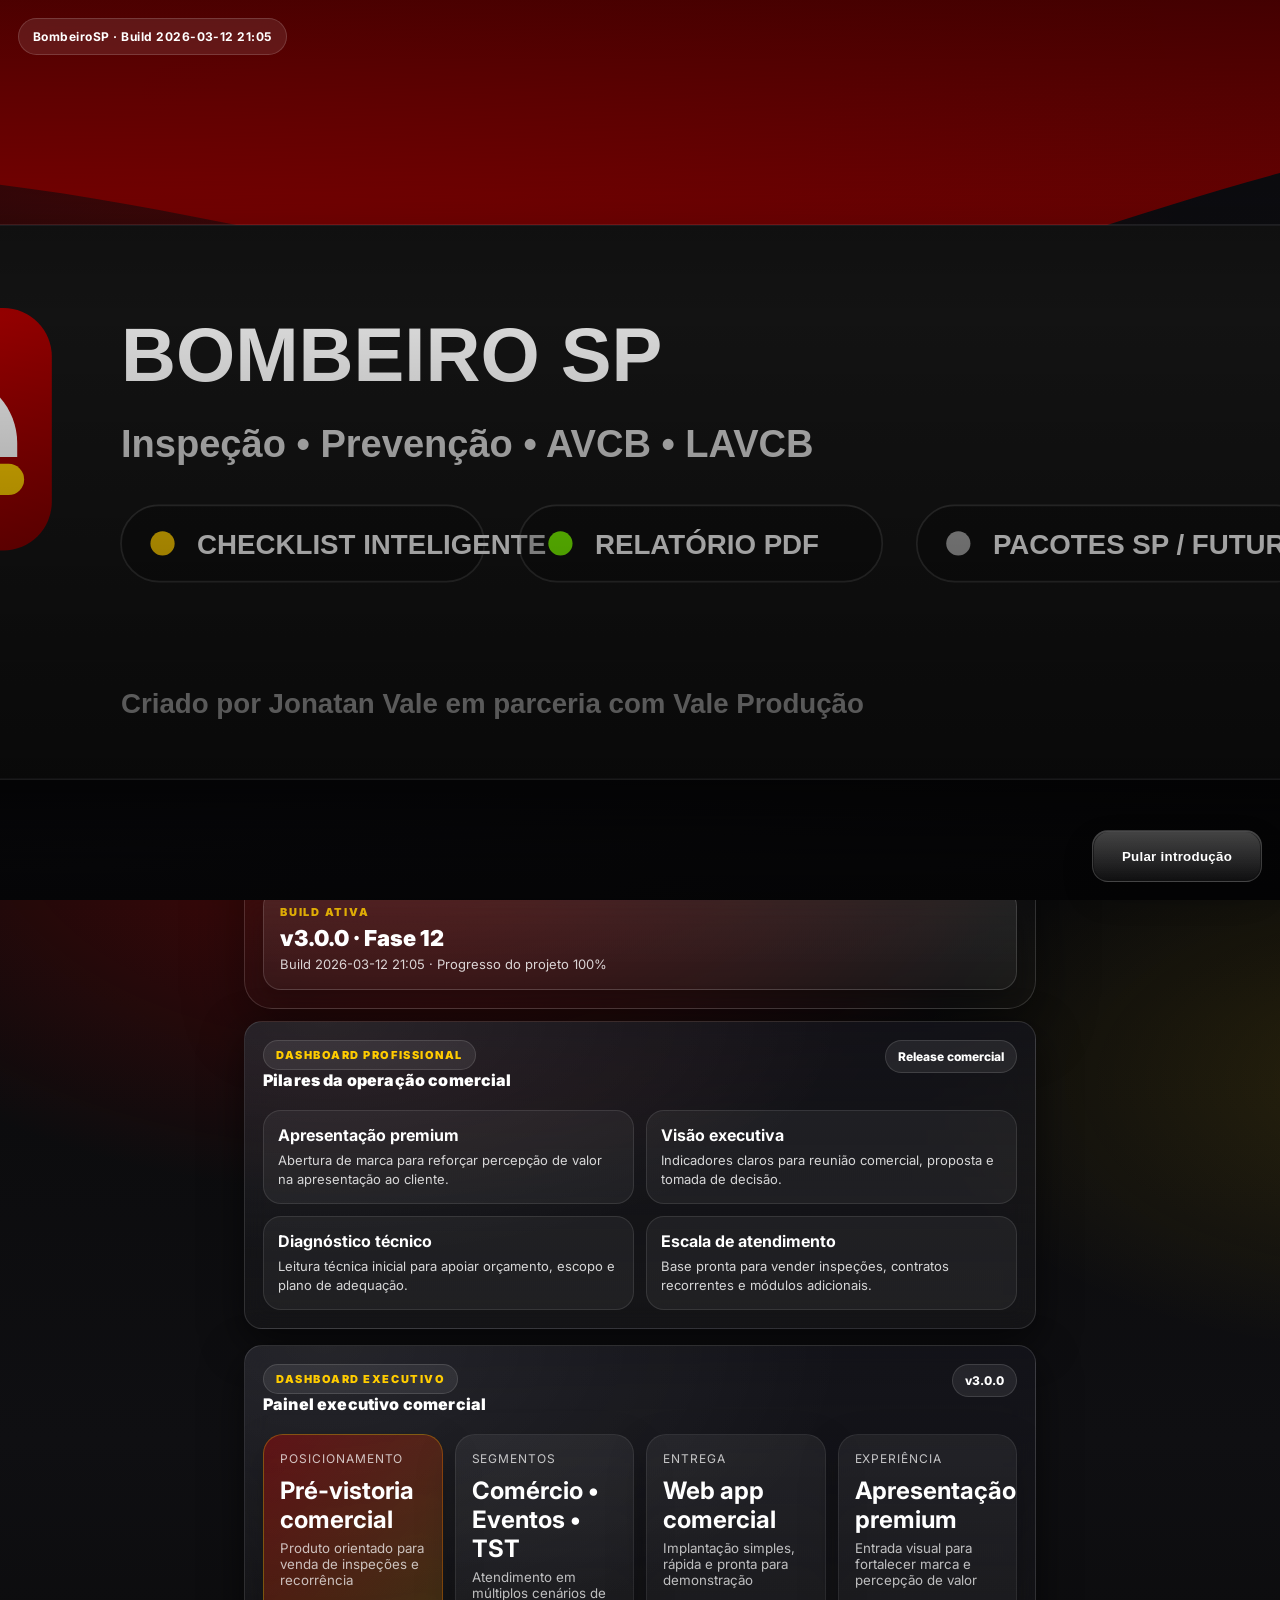
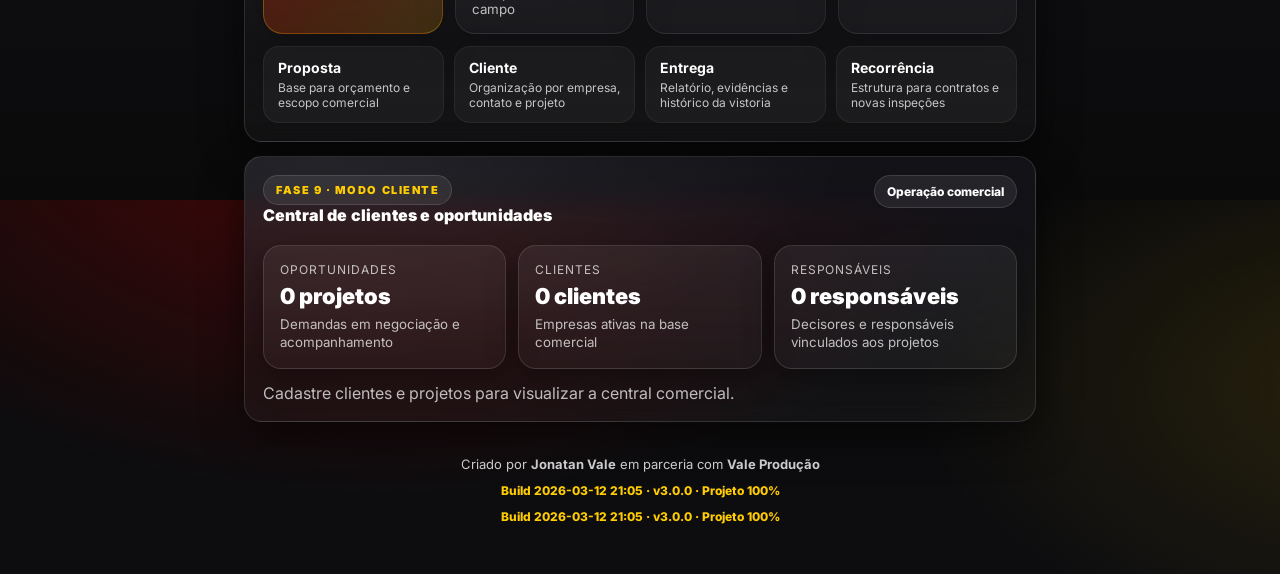
==== index.html @ 06484b5e "Add files via upload" ====
<!DOCTYPE html>
<html lang="pt-BR">
<head>
  <meta charset="UTF-8" />
  <meta name="viewport" content="width=device-width, initial-scale=1.0"/>
  <meta name="theme-color" content="#c40000" />
  <title>Bombeiro SP</title>

  <!-- PWA -->
  <link rel="manifest" href="./manifest.json" />
  <link rel="icon" href="./icon.svg" type="image/svg+xml" />

  <!-- Fonte -->
  <link rel="preconnect" href="https://fonts.googleapis.com">
  <link rel="preconnect" href="https://fonts.gstatic.com" crossorigin>
  <link href="https://fonts.googleapis.com/css2?family=Inter:wght@400;600;800;900&display=swap" rel="stylesheet">

  <link rel="stylesheet" href="./styles.css" />
</head>
<body class="app-booting">
<div class="intro-splash" id="introSplash" aria-label="Introdução do aplicativo">
  <video class="intro-video" id="introVideo" autoplay muted playsinline preload="auto" poster="./cover.svg">
    <source src="./assets/intro.mp4" type="video/mp4">
  </video>
  <div class="intro-overlay-ui">
    <div class="intro-brand-pill">BombeiroSP · Build 2026-03-12 21:05</div>
    
    <button class="btn btn-secondary intro-skip" id="btnSkipIntro">Pular introdução</button>
  </div>
</div>


  <!-- Topbar -->
  <header class="topbar">
    <div class="topbar-inner">
      <a class="navbtn" href="#/home" aria-label="Ir para Home">🏠</a>

      <div class="brand" style="flex:1;">
        <img src="./icon.svg" alt="Ícone Bombeiro SP">
        <div class="brand-title">
          <h1>BOMBEIRO SP</h1>
          <p>Inspeção • Prevenção • AVCB • LAVCB</p>
        </div>
      </div>

      <div class="pill" id="btnInstall" style="display:none; cursor:pointer;">
        <span class="dot"></span>
        INSTALAR
      </div>
    </div>
  </header>

  <div class="container">

    <!-- VIEW: HOME -->
    <section class="view" id="viewHome">
      <section class="hero hero-premium">
        <div class="hero-visual-wrap">
          <img class="hero-cover" src="./cover.svg" alt="Capa Bombeiro SP">
          <div class="hero-overlay"></div>
          <div class="hero-stats">
            <div class="stat-chip"><span>Offline</span><strong>Pronto para campo</strong></div>
            <div class="stat-chip"><span>Relatórios</span><strong>PDF técnico</strong></div>
            <div class="stat-chip"><span>Mercado</span><strong>Comércio + Eventos</strong></div>
          </div>
        </div>
        <div class="hero-body hero-body-premium">
          <div class="eyebrow">FASE 12 · RELEASE FINAL COMERCIAL</div>
          <h2>Plataforma profissional de pré‑vistoria e inspeção contra incêndio</h2>
          <p>
            Agora o app entrega fluxo completo de pré-vistoria com geolocalização, painel técnico avançado, mapa da vistoria, QR verificável, PDF profissional e operação offline robusta.
          </p>

          <div class="hero-actions" style="margin-top:16px;">
            <button class="btn btn-primary btn-lg" id="btnNova" type="button" data-route="#/nova">✦ Nova vistoria</button>
            <button class="btn btn-secondary btn-lg" id="btnSalvas">◷ Vistorias salvas</button>
            <button class="btn btn-amber btn-lg" id="btnPacote">▣ Pacote SP</button>
          </div>

          <div class="feature-grid" style="margin-top:16px;">
            <article class="feature-card">
              <div class="feature-icon">🧯</div>
              <h3>Visão executiva executivo</h3>
              <p>Indicadores executivos para proposta, negociação e apresentação comercial.</p>
            </article>
            <article class="feature-card">
              <div class="feature-icon">⚡</div>
              <h3>Diagnóstico técnico</h3>
              <p>Diagnóstico inicial para apoiar escopo, urgência e priorização de adequações.</p>
            </article>
            <article class="feature-card">
              <div class="feature-icon">📊</div>
              <h3>Produto comercial</h3>
              <p>Interface comercial pronta para demonstração, venda e operação contínua.</p>
            </article>
          </div>

          <div class="note premium-note" style="margin-top:14px;">
            <b>Importante:</b> o app gera documento de adequações para o contratante. Procedimentos oficiais seguem o CBPMESP.
          </div>
          <div class="build-panel" aria-label="Informacoes da build">
            <div class="build-kicker">BUILD ATIVA</div>
            <div class="build-version">v3.0.0 · Fase 12</div>
            <div class="build-meta">Build 2026-03-12 21:05 · Progresso do projeto 100%</div>
          </div>
        </div>
      </section>

      <section class="card section-shell">
        <div class="section-shell-head">
          <div>
            <div class="eyebrow">DASHBOARD PROFISSIONAL</div>
            <h3>Pilares da operação comercial</h3>
          </div>
          <div class="mini-badge">Release comercial</div>
        </div>
        <div class="pillars-grid">
          <div class="pillar-item"><strong>Apresentação premium</strong><span>Abertura de marca para reforçar percepção de valor na apresentação ao cliente.</span></div>
          <div class="pillar-item"><strong>Visão executiva</strong><span>Indicadores claros para reunião comercial, proposta e tomada de decisão.</span></div>
          <div class="pillar-item"><strong>Diagnóstico técnico</strong><span>Leitura técnica inicial para apoiar orçamento, escopo e plano de adequação.</span></div>
          <div class="pillar-item"><strong>Escala de atendimento</strong><span>Base pronta para vender inspeções, contratos recorrentes e módulos adicionais.</span></div>
        </div>
      </section>

      <section class="card section-shell dashboard-pro-shell">
        <div class="section-shell-head">
          <div>
            <div class="eyebrow">DASHBOARD EXECUTIVO</div>
            <h3>Painel executivo comercial</h3>
          </div>
          <div class="mini-badge">v3.0.0</div>
        </div>
        <div class="dashboard-pro-grid">
          <article class="dash-pro-card hot">
            <span>Posicionamento</span>
            <strong>Pré-vistoria comercial</strong>
            <small>Produto orientado para venda de inspeções e recorrência</small>
          </article>
          <article class="dash-pro-card">
            <span>Segmentos</span>
            <strong>Comércio • Eventos • TST</strong>
            <small>Atendimento em múltiplos cenários de campo</small>
          </article>
          <article class="dash-pro-card">
            <span>Entrega</span>
            <strong>Web app comercial</strong>
            <small>Implantação simples, rápida e pronta para demonstração</small>
          </article>
          <article class="dash-pro-card">
            <span>Experiência</span>
            <strong>Apresentação premium</strong>
            <small>Entrada visual para fortalecer marca e percepção de valor</small>
          </article>
        </div>
        <div class="dashboard-pro-band">
          <div class="band-item"><b>Proposta</b><span>Base para orçamento e escopo comercial</span></div>
          <div class="band-item"><b>Cliente</b><span>Organização por empresa, contato e projeto</span></div>
          <div class="band-item"><b>Entrega</b><span>Relatório, evidências e histórico da vistoria</span></div>
          <div class="band-item"><b>Recorrência</b><span>Estrutura para contratos e novas inspeções</span></div>
        </div>
      </section>

      <section class="card section-shell commercial-shell">
        <div class="section-shell-head">
          <div>
            <div class="eyebrow">FASE 9 · MODO CLIENTE</div>
            <h3>Central de clientes e oportunidades</h3>
          </div>
          <div class="mini-badge">Operação comercial</div>
        </div>
        <div class="commercial-grid">
          <article class="commercial-card">
            <span>Oportunidades</span>
            <strong id="commercialProjectsCount">0 propostas</strong>
            <small>Demandas em negociação e acompanhamento</small>
          </article>
          <article class="commercial-card">
            <span>Clientes</span>
            <strong id="commercialClientsCount">0 contas</strong>
            <small>Empresas ativas na base comercial</small>
          </article>
          <article class="commercial-card">
            <span>Responsáveis</span>
            <strong id="commercialInspectorsCount">0 contatos</strong>
            <small>Decisores e responsáveis vinculados aos projetos</small>
          </article>
        </div>
        <div class="client-hub-list" id="recentClients">
          <div class="client-empty">Cadastre clientes, propostas e projetos para ativar a central comercial.</div>
        </div>
      </section>

      <div class="footer footer-premium">
        Criado por <strong>Jonatan Vale</strong> em parceria com <strong>Vale Produção</strong><br><span class="build-inline">Build 2026-03-12 21:05 · v3.0.0 · Projeto 100%</span><br>
        <span class="build-inline">Build 2026-03-12 21:05 · v3.0.0 · Projeto 100%</span>
      </div>
    </section>

    <!-- VIEW: NOVA VISTORIA -->
    <section class="view" id="viewNova">
      <div class="page-title">Nova Vistoria</div>

      <form class="form" id="formNova" autocomplete="off">
        <div class="field">
          <div class="label">
            <span>Tipo de local</span>
            <span class="hint">Comércio ou Evento</span>
          </div>
          <select class="select" id="tipoLocal" required>
            <option value="" selected disabled>Selecione…</option>
            <option value="comercio">Comércio</option>
            <option value="evento">Evento</option>
          </select>
        </div>

        <div class="field">
          <div class="label">
            <span>Nome do local</span>
            <span class="hint">Ex.: Mercado X / Festa Y</span>
          </div>
          <input class="input" id="nomeLocal" placeholder="Digite o nome" required />
        </div>

        <div class="field">
          <div class="label">
            <span>Endereço</span>
            <span class="hint">Rua, nº, bairro, cidade</span>
          </div>
          <input class="input" id="endereco" placeholder="Digite o endereço" required />
        </div>

        <div class="card inline-card">
          <div class="label"><span>Modo cliente</span><span class="hint">Base comercial</span></div>
          <div class="split">
            <div class="field">
              <div class="label">
                <span>Cliente / Empresa</span>
                <span class="hint">Opcional</span>
              </div>
              <input class="input" id="clienteEmpresa" placeholder="Ex.: Condomínio Alpha" />
            </div>
            <div class="field">
              <div class="label">
                <span>Projeto / Contrato</span>
                <span class="hint">Opcional</span>
              </div>
              <input class="input" id="projetoNome" placeholder="Ex.: Pré-vistoria AVCB 2026" />
            </div>
          </div>
          <div class="split">
            <div class="field">
              <div class="label">
                <span>Responsável técnico</span>
                <span class="hint">Opcional</span>
              </div>
              <input class="input" id="responsavelTecnico" placeholder="Nome do responsável" />
            </div>
            <div class="field">
              <div class="label">
                <span>WhatsApp / Contato</span>
                <span class="hint">Opcional</span>
              </div>
              <input class="input" id="contatoWhatsapp" placeholder="(11) 99999-9999" />
            </div>
          </div>
        </div>

        <div class="split">
          <div class="field">
            <div class="label">
              <span>Área (m²)</span>
              <span class="hint">Obrigatório</span>
            </div>
            <input class="input" id="area" inputmode="decimal" placeholder="Ex.: 250" required />
          </div>

          <div class="field">
            <div class="label">
              <span>Pavimentos</span>
              <span class="hint">Obrigatório</span>
            </div>
            <input class="input" id="pavimentos" inputmode="numeric" placeholder="Ex.: 2" required />
          </div>
        </div>

        <div class="split">
          <div class="field">
            <div class="label">
              <span>Altura (m)</span>
              <span class="hint">Opcional</span>
            </div>
            <input class="input" id="altura" inputmode="decimal" placeholder="Ex.: 6" />
          </div>

          <div class="field">
            <div class="label">
              <span>Lotação</span>
              <span class="hint">Opcional</span>
            </div>
            <input class="input" id="lotacao" inputmode="numeric" placeholder="Ex.: 120" />
          </div>
        </div>

        <div class="field">
          <div class="label">
            <span>Riscos / Características</span>
            <span class="hint">Marque o que existir</span>
          </div>
          <div class="chips">
            <label class="chip"><input type="checkbox" class="risco" value="cozinha"> Cozinha</label>
            <label class="chip"><input type="checkbox" class="risco" value="glp"> GLP</label>
            <label class="chip"><input type="checkbox" class="risco" value="inflamaveis"> Inflamáveis</label>
            <label class="chip"><input type="checkbox" class="risco" value="subsolo"> Subsolo</label>
            <label class="chip"><input type="checkbox" class="risco" value="palco"> Palco/Estrutura</label>
            <label class="chip"><input type="checkbox" class="risco" value="som_luz"> Som/Luz</label>
          </div>
        </div>

        <div class="field">
          <div class="label">
            <span>Observações iniciais</span>
            <span class="hint">Opcional</span>
          </div>
          <textarea class="textarea" id="obs" placeholder="Observações gerais (ex.: saída única, corredor estreito, etc.)"></textarea>
        </div>

        <div class="card inline-card geo-card">
          <div class="label"><span>Geolocalização e mapa da vistoria</span><span class="hint">Opcional, recomendado para relatório e QR</span></div>
          <div class="row wrap-row">
            <button type="button" class="btn btn-secondary" id="btnCapturarGeo">Capturar localização</button>
            <button type="button" class="btn btn-amber" id="btnLimparGeo">Limpar localização</button>
          </div>
          <div class="split">
            <div class="field">
              <div class="label"><span>Latitude</span><span class="hint">Automática</span></div>
              <input class="input" id="geoLat" placeholder="Latitude" readonly />
            </div>
            <div class="field">
              <div class="label"><span>Longitude</span><span class="hint">Automática</span></div>
              <input class="input" id="geoLng" placeholder="Longitude" readonly />
            </div>
          </div>
          <div class="split">
            <div class="field">
              <div class="label"><span>Precisão</span><span class="hint">Estimativa do aparelho</span></div>
              <input class="input" id="geoAccuracy" placeholder="Precisão" readonly />
            </div>
            <div class="field">
              <div class="label"><span>Status</span><span class="hint">Mapa e relatório</span></div>
              <input class="input" id="geoStatus" placeholder="Localização ainda não capturada" readonly />
            </div>
          </div>
          <div class="map-preview" id="mapPreview">
            <div class="map-empty">Capture a geolocalização para habilitar o painel de mapa da vistoria.</div>
          </div>
        </div>

        <div class="card inline-card intelligence-card">
          <div class="label"><span>Painel técnico inicial</span><span class="hint">Cálculo automático, risco e checklist inicial</span></div>
          <div class="quick-metrics" id="novaMetrics">
            <div class="quick-metric"><span>Brigadistas</span><strong>-</strong></div>
            <div class="quick-metric"><span>Risco</span><strong>-</strong></div>
            <div class="quick-metric"><span>Conformidade</span><strong>-</strong></div>
            <div class="quick-metric"><span>Prontidão</span><strong>-</strong></div>
          </div>
          <div class="initial-analysis-text" id="initialAnalysisText">Preencha os dados para gerar análise inicial automática.</div>
          <div class="checklist-preview" id="initialChecklistPreview"></div>
        </div>

        <div class="row">
          <button type="button" class="btn btn-secondary" id="btnCancelarNova">Cancelar</button>
          <button type="submit" class="btn">Salvar e ir ao checklist</button>
        </div>

        <div class="row" style="margin-top:10px;">
          <button type="button" class="btn btn-amber" id="btnIrChecklist" disabled>Ir para checklist</button>
        </div>
      </form>

      <div class="footer">
        Criado por <strong>Jonatan Vale</strong> em parceria com <strong>Vale Produção</strong><br><span class="build-inline">Build 2026-03-12 21:05 · v3.0.0 · Projeto 100%</span>
      </div>
    </section>

    <!-- VIEW: SALVAS -->
    <section class="view" id="viewSalvas">
      <div class="page-title">Vistorias Salvas</div>

      <div class="card">
        <h3>📋 Lista offline</h3>
        <p>Estas vistorias ficam salvas no seu aparelho (IndexedDB).</p>
        <div class="row">
          <button class="btn btn-secondary" id="btnVoltarHome">Voltar</button>
          <button class="btn" id="btnRecarregarLista">Recarregar</button>
        </div>
      </div>

      <div class="list" id="listaVistorias"></div>

      <div class="footer">
        Criado por <strong>Jonatan Vale</strong> em parceria com <strong>Vale Produção</strong><br><span class="build-inline">Build 2026-03-12 21:05 · v3.0.0 · Projeto 100%</span>
      </div>
    </section>

    <!-- VIEW: CHECKLIST -->
    <section class="view" id="viewChecklist">
      <div class="page-title">Checklist</div>

      <div class="card">
        <div class="chk-head">
          <div>
            <h3 id="chkLocalTitle">Local</h3>
            <p class="muted" id="chkLocalSub">—</p>
          </div>
          <div class="pack">
            <span class="dot"></span>
            <span id="packInfo">—</span>
          </div>
        </div>

        <div class="kpis">
          <div class="kpi">
            <div class="kpi-label">Progresso</div>
            <div class="kpi-value" id="kpiProgress">0%</div>
          </div>
          <div class="kpi">
            <div class="kpi-label">Pendentes</div>
            <div class="kpi-value" id="kpiPend">0</div>
          </div>
          <div class="kpi">
            <div class="kpi-label">Não conforme</div>
            <div class="kpi-value" id="kpiBad">0</div>
          </div>
        </div>

        <div class="progress">
          <div class="progress-fill" id="progressFill" style="width:0%"></div>
        </div>

        <div class="row" style="margin-top:12px;">
          <button class="btn btn-secondary" id="btnVoltarSalvas">Voltar</button>
          <button class="btn btn-secondary" id="btnEditarDados">Editar dados</button>
        </div>

        <div class="row" style="margin-top:10px;">
          <button class="btn" id="btnSalvarChecklist">Salvar</button>
          <button class="btn btn-amber" id="btnGerarRelatorio">Gerar relatório</button>
        </div>
        <div class="savehint" id="saveHint">Não salvo</div>

      </div>

      <div id="chkContent"></div>

      <div class="footer">
        Criado por <strong>Jonatan Vale</strong> em parceria com <strong>Vale Produção</strong><br><span class="build-inline">Build 2026-03-12 21:05 · v3.0.0 · Projeto 100%</span>
      </div>
    </section>

    <!-- VIEW: RELATÓRIO -->
    <section class="view" id="viewRelatorio">
      <div class="page-title">Relatório</div>

      <div class="card">
        <h3>📄 Exportar PDF</h3>
        <p>Use o botão abaixo para imprimir ou salvar como PDF profissional com QR verificável e mapa da vistoria.</p>
        <div class="row">
          <button class="btn btn-secondary" id="btnVoltarChecklist">Voltar</button>
          <button class="btn btn-amber" id="btnPrint">Imprimir / Salvar PDF</button>
        </div>
      </div>

      <div class="report" id="reportBox"></div>

      <div class="footer">
        Criado por <strong>Jonatan Vale</strong> em parceria com <strong>Vale Produção</strong><br><span class="build-inline">Build 2026-03-12 21:05 · v3.0.0 · Projeto 100%</span>
      </div>
    </section>

  </div>

  <!-- Toast -->
  <div class="toast" id="toast" role="status" aria-live="polite">
    <span class="t-dot"></span>
    <span id="toastText">Ok</span>
  </div>


  <!-- Overlay (carregando / processando) -->
  <div class="overlay" id="overlay" aria-hidden="true">
    <div class="overlay-card" role="status" aria-live="polite">
      <div class="spinner" aria-hidden="true"></div>
      <div>
        <div class="overlay-title" id="overlayTitle">Processando…</div>
        <div class="overlay-sub" id="overlaySub">Aguarde</div>
      </div>
    </div>
  </div>

  <script type="module" src="./src/main.js"></script>

</body>
</html>
---- styles.css ----
:root{
  --red:#c40000;
  --red2:#8b0000;
  --amber:#ffcc00;
  --bg:#0b0b0c;
  --card:#151518;
  --card2:#1d1d22;
  --text:#ffffff;
  --muted:rgba(255,255,255,.74);
  --line:rgba(255,255,255,.10);
  --shadow: 0 14px 40px rgba(0,0,0,.55);
  --radius: 18px;
  --shadow2: 0 10px 30px rgba(0,0,0,.35);
  --glow: 0 0 0 4px rgba(196,0,0,.22), 0 10px 40px rgba(196,0,0,.20);
  --glass: rgba(18,18,22,.62);
  --glass2: rgba(21,21,28,.78);
}

*{ box-sizing:border-box; }
html,body{ height:100%; }
body{
  margin:0;
  font-family: Inter, system-ui, -apple-system, Segoe UI, Roboto, Arial, sans-serif;
  color:var(--text);
  background:
    radial-gradient(1200px 700px at 30% -10%, rgba(196,0,0,.35), transparent 55%),
    radial-gradient(900px 500px at 110% 20%, rgba(255,204,0,.12), transparent 55%),
    linear-gradient(180deg, #0a0a0b, #0f0f12 60%, #0a0a0b);
}

a{ color:inherit; text-decoration:none; }

.container{
  width:100%;
  max-width: 820px;
  margin:0 auto;
  padding: 18px 14px 40px;
}

/* Topbar */
.topbar{
  position: sticky;
  top:0;
  z-index: 40;
  backdrop-filter: blur(12px);
  background: linear-gradient(180deg, rgba(196,0,0,.82), rgba(139,0,0,.66));
  border-bottom: 1px solid rgba(255,255,255,.14);
  box-shadow: 0 10px 30px rgba(0,0,0,.35);
}
.topbar-inner{
  width:100%;
  max-width: 920px;
  margin: 0 auto;
  display:flex;
  align-items:center;
  gap:12px;
  padding: 10px 14px;
}
.navbtn{
  width:44px; height:44px;
  display:grid; place-items:center;
  border-radius: 999px;
  background: rgba(0,0,0,.18);
  border: 1px solid rgba(255,255,255,.16);
  box-shadow: 0 10px 30px rgba(0,0,0,.25);
}
.brand{
  display:flex;
  align-items:center;
  gap:10px;
  min-width: 0;
}
.brand img{
  width:38px; height:38px;
  border-radius: 12px;
  background: rgba(0,0,0,.18);
  border:1px solid rgba(255,255,255,.16);
  padding:6px;
}
.brand-title h1{
  margin:0;
  font-size: 15px;
  letter-spacing: .8px;
  font-weight: 900;
  text-transform: uppercase;
}
.brand-title p{
  margin:0;
  font-size: 12px;
  opacity:.92;
}

.pill{
  display:inline-flex;
  align-items:center;
  gap:8px;
  border-radius: 999px;
  padding: 10px 14px;
  background: rgba(0,0,0,.18);
  border: 1px solid rgba(255,255,255,.18);
  box-shadow: 0 10px 30px rgba(0,0,0,.25);
  font-weight: 800;
  font-size: 12px;
}
.dot{
  width:8px; height:8px;
  border-radius: 999px;
  background: var(--amber);
  box-shadow: 0 0 0 6px rgba(255,204,0,.18);
}

/* Views */
.view{ display:none; }
.view.active{ display:block; }

.page-title{
  margin: 14px 0 10px;
  font-size: 20px;
  font-weight: 900;
  letter-spacing: .2px;
}

/* Hero */
.hero{
  overflow:hidden;
  border-radius: 22px;
  border: 1px solid rgba(255,255,255,.12);
  background: linear-gradient(180deg, rgba(255,255,255,.06), rgba(255,255,255,.02));
  box-shadow: var(--shadow);
}
.hero-cover{
  width:100%;
  height: 240px;
  object-fit: cover;
  display:block;
  background: #0b0b0c;
}
.hero-body{
  padding: 14px 14px 16px;
}
.hero-body h2{
  margin: 2px 0 6px;
  font-size: 20px;
  font-weight: 900;
}
.hero-body p{
  margin: 0;
  color: var(--muted);
  line-height: 1.45;
}

/* Cards & layout */
.card{
  margin-top: 12px;
  padding: 14px;
  border-radius: var(--radius);
  border: 1px solid rgba(255,255,255,.12);
  background:
    radial-gradient(120% 140% at 10% 0%, rgba(255,255,255,.08), transparent 55%),
    linear-gradient(180deg, var(--glass2), rgba(255,255,255,.03));
  box-shadow: var(--shadow);
  backdrop-filter: blur(10px);
  transition: transform .14s ease, box-shadow .14s ease, border-color .14s ease;
}
.card:hover{
  transform: translateY(-1px);
  box-shadow: var(--shadow), var(--shadow2);
  border-color: rgba(255,255,255,.18);
}
.card h3{
  margin: 0 0 6px;
  font-size: 16px;
  font-weight: 900;
}
.card p{
  margin: 0;
  color: var(--muted);
  line-height: 1.45;
}

.row{
  display:flex;
  gap:10px;
  flex-wrap: wrap;
  align-items:center;
}
.row > *{ flex:1; min-width: 160px; }

.note{
  padding: 10px 12px;
  border-radius: 14px;
  border: 1px solid rgba(255,204,0,.18);
  background: rgba(255,204,0,.08);
  color: rgba(255,255,255,.92);
  line-height: 1.4;
}

/* Form */
.form{
  display:flex;
  flex-direction: column;
  gap: 12px;
}
.field{ display:flex; flex-direction: column; gap: 6px; }
.label{
  display:flex;
  justify-content: space-between;
  align-items: baseline;
  gap: 10px;
  font-weight: 800;
  font-size: 13px;
}
.hint{
  font-weight: 600;
  font-size: 12px;
  color: rgba(255,255,255,.70);
}
.input,.select,.textarea{
  width:100%;
  outline:none;
  border-radius: 14px;
  padding: 12px 12px;
  border: 1px solid rgba(255,255,255,.14);
  background: rgba(0,0,0,.25);
  color: var(--text);
  box-shadow: 0 10px 25px rgba(0,0,0,.20) inset;
}


.input:focus,.select:focus,.textarea:focus{
  border-color: rgba(196,0,0,.55);
  box-shadow: 0 0 0 4px rgba(196,0,0,.18), 0 10px 25px rgba(0,0,0,.20) inset;
}
.textarea{
  min-height: 92px;
  resize: vertical;
}
.split{
  display:grid;
  grid-template-columns: 1fr 1fr;
  gap: 12px;
}
@media (max-width: 540px){
  .split{ grid-template-columns: 1fr; }
  .row > *{ min-width: 140px; }
}

/* Chips */
.chips{
  display:flex;
  flex-wrap: wrap;
  gap: 10px;
}
.chip{
  display:flex;
  align-items:center;
  gap: 8px;
  padding: 10px 12px;
  border-radius: 999px;
  border: 1px solid rgba(255,255,255,.14);
  background: rgba(0,0,0,.22);
  font-weight: 800;
  font-size: 12px;
}
.chip input{ transform: scale(1.05); }

/* Buttons */
.btn{
  border:none;
  cursor:pointer;
  border-radius: 16px;
  padding: 12px 14px;
  font-weight: 900;
  letter-spacing: .25px;
  color: #fff;
  background:
    radial-gradient(120% 140% at 20% 0%, rgba(255,255,255,.20), transparent 55%),
    linear-gradient(180deg, var(--red), var(--red2));
  box-shadow: 0 14px 35px rgba(0,0,0,.35);
  border: 1px solid rgba(255,255,255,.16);
  transition: transform .14s ease, filter .14s ease, box-shadow .14s ease;
  will-change: transform;
}
.btn:hover{ filter: brightness(1.06); transform: translateY(-1px); }
.btn:active{ transform: translateY(0px) scale(.99); filter: brightness(1.0); }
.btn:disabled{
  opacity:.55;
  cursor:not-allowed;
  filter:saturate(.6);
}
.btn:focus-visible{
  outline:none;
  box-shadow: var(--glow), 0 14px 35px rgba(0,0,0,.35);
}
.btn:hover{ filter: brightness(1.05); transform: translateY(-1px); }
.btn:active{ transform: translateY(0px) scale(.99); }

.btn-secondary{
  background: linear-gradient(180deg, rgba(255,255,255,.10), rgba(255,255,255,.04));
}
.btn-amber{
  color:#1a1400;
  background: linear-gradient(180deg, #ffd84d, var(--amber));
  border: 1px solid rgba(0,0,0,.25);
}

/* List */
.list{ margin-top: 12px; display:flex; flex-direction: column; gap: 10px; }
.item{
  padding: 12px;
  border-radius: var(--radius);
  border: 1px solid rgba(255,255,255,.12);
  background: rgba(0,0,0,.20);
}
.item-top{
  display:flex;
  align-items:flex-start;
  justify-content: space-between;
  gap: 12px;
}
.item-top h4{ margin:0; font-size: 14px; font-weight: 900; }
.item-top small{ color: var(--muted); }
.item-actions{ display:flex; gap: 8px; flex-wrap: wrap; }

.mini{
  border:none;
  cursor:pointer;
  border-radius: 12px;
  padding: 10px 12px;
  font-weight: 900;
  background: rgba(255,255,255,.08);
  color: #fff;
  border: 1px solid rgba(255,255,255,.12);
}
.mini-amber{
  background: rgba(255,204,0,.18);
  border: 1px solid rgba(255,204,0,.22);
}
.mini-danger{
  background: rgba(255,70,70,.16);
  border: 1px solid rgba(255,70,70,.22);
}

/* Checklist header */
.chk-head{
  display:flex;
  justify-content: space-between;
  align-items:flex-start;
  gap: 10px;
}
.chk-head h3{ margin:0; }
.muted{ margin: 4px 0 0; color: var(--muted); line-height: 1.35; }
.pack{
  display:flex;
  align-items:center;
  gap:8px;
  padding: 10px 12px;
  border-radius: 999px;
  border: 1px solid rgba(255,255,255,.12);
  background: rgba(0,0,0,.18);
  font-weight: 900;
  font-size: 12px;
}

/* KPIs */
.kpis{
  margin-top: 12px;
  display:grid;
  grid-template-columns: repeat(3, 1fr);
  gap: 10px;
}
.kpi{
  padding: 10px 12px;
  border-radius: 16px;
  border: 1px solid rgba(255,255,255,.12);
  background: rgba(0,0,0,.18);
}
.kpi-label{ font-size: 12px; color: var(--muted); font-weight: 800; }
.kpi-value{ font-size: 16px; font-weight: 900; margin-top: 2px; }
@media (max-width: 560px){
  .kpis{ grid-template-columns: 1fr; }
}

/* Progress */
.progress{
  margin-top: 10px;
  height: 12px;
  border-radius: 999px;
  border: 1px solid rgba(255,255,255,.12);
  background: rgba(0,0,0,.18);
  overflow:hidden;
}
.progress-fill{
  height: 100%;
  width: 0%;
  background: linear-gradient(90deg, var(--amber), #ff6b00, var(--red));
}

/* Checklist sections/items */
.section{
  margin-top: 12px;
  padding: 14px;
  border-radius: var(--radius);
  border: 1px solid rgba(255,255,255,.12);
  background: rgba(0,0,0,.18);
}
.section-title{
  display:flex;
  justify-content: space-between;
  align-items:center;
  gap: 10px;
  font-weight: 900;
}
.section-title .count{
  font-size: 12px;
  color: var(--muted);
  font-weight: 800;
}

.chk{
  margin-top: 12px;
  padding: 12px;
  border-radius: 16px;
  border: 1px solid rgba(255,255,255,.10);
  background: rgba(255,255,255,.04);
}
.chk h5{
  margin:0;
  font-size: 14px;
  font-weight: 900;
}
.help{
  margin-top: 6px;
  color: var(--muted);
  font-size: 12px;
  line-height: 1.35;
}

.segment{
  margin-top: 10px;
  display:flex;
  flex-wrap: wrap;
  gap: 8px;
}
.segbtn{
  border:none;
  cursor:pointer;
  border-radius: 999px;
  padding: 10px 12px;
  font-weight: 900;
  font-size: 12px;
  color:#fff;
  background: rgba(0,0,0,.22);
  border: 1px solid rgba(255,255,255,.12);
}
.segbtn.active{
  box-shadow: 0 10px 25px rgba(0,0,0,.22);
}
.segbtn.ok.active{ background: rgba(60,200,120,.22); border-color: rgba(60,200,120,.30); }
.segbtn.warn.active{ background: rgba(255,204,0,.22); border-color: rgba(255,204,0,.30); color: #1a1400; }
.segbtn.bad.active{ background: rgba(255,70,70,.22); border-color: rgba(255,70,70,.30); }
.segbtn.na.active{ background: rgba(180,180,180,.18); border-color: rgba(180,180,180,.22); }

.chk textarea{
  margin-top: 10px;
  width:100%;
  min-height: 88px;
  resize: vertical;
  border-radius: 14px;
  padding: 12px;
  border: 1px solid rgba(255,255,255,.14);
  background: rgba(0,0,0,.22);
  color: #fff;
}

.tools{
  margin-top: 10px;
  display:flex;
  gap: 8px;
  flex-wrap: wrap;
}

.photos{
  margin-top: 10px;
  display:flex;
  gap: 10px;
  flex-wrap: wrap;
}
.photo{
  width: 86px;
  height: 86px;
  border-radius: 16px;
  border: 1px solid rgba(255,255,255,.12);
  overflow:hidden;
  background: rgba(0,0,0,.18);
  cursor:pointer;
}
.photo img{
  width:100%;
  height:100%;
  object-fit: cover;
  display:block;
}

/* Report */
.report{
  margin-top: 12px;
}
.rep-title{
  display:flex;
  align-items:center;
  gap: 12px;
  padding: 14px;
  border-radius: 18px;
  border: 1px solid rgba(255,255,255,.12);
  background: rgba(0,0,0,.18);
}
.rep-title img{
  width:44px; height:44px;
  border-radius: 14px;
  border: 1px solid rgba(255,255,255,.12);
  background: rgba(0,0,0,.18);
  padding: 6px;
}
.rep-title h2{
  margin: 0;
  font-size: 16px;
  font-weight: 900;
}
.rep-sub{
  margin-top: 4px;
  color: var(--muted);
  font-size: 12px;
  line-height: 1.35;
}

.rep-block{
  margin-top: 12px;
  padding: 14px;
  border-radius: 18px;
  border: 1px solid rgba(255,255,255,.12);
  background: rgba(0,0,0,.18);
}
.rep-block h3{
  margin:0 0 10px;
  font-size: 14px;
  font-weight: 900;
}
.rep-kpis{
  display:grid;
  grid-template-columns: repeat(3, 1fr);
  gap: 10px;
}
.rep-kpi{
  padding: 10px 12px;
  border-radius: 16px;
  border: 1px solid rgba(255,255,255,.12);
  background: rgba(255,255,255,.04);
}
.rep-kpi b{ display:block; font-size: 12px; color: var(--muted); }
.rep-kpi span{ display:block; font-size: 14px; font-weight: 900; margin-top: 3px; }

.rep-item{
  margin-top: 10px;
  padding: 12px;
  border-radius: 16px;
  border: 1px solid rgba(255,255,255,.10);
  background: rgba(255,255,255,.04);
  position: relative;
}
.rep-item h4{
  margin: 0 0 6px;
  font-size: 13px;
  font-weight: 900;
}
.rep-note{
  white-space: pre-wrap;
  color: rgba(255,255,255,.82);
  line-height: 1.35;
  font-size: 12px;
}
.rep-badge{
  position:absolute;
  top: 12px;
  right: 12px;
  font-size: 11px;
  font-weight: 900;
  padding: 6px 10px;
  border-radius: 999px;
  border: 1px solid rgba(255,255,255,.14);
  background: rgba(0,0,0,.22);
}
.rep-badge.ok{ background: rgba(60,200,120,.22); border-color: rgba(60,200,120,.30); }
.rep-badge.warn{ background: rgba(255,204,0,.22); border-color: rgba(255,204,0,.30); color:#1a1400; }
.rep-badge.bad{ background: rgba(255,70,70,.22); border-color: rgba(255,70,70,.30); }
.rep-badge.na{ background: rgba(180,180,180,.18); border-color: rgba(180,180,180,.22); }

.rep-photos{
  margin-top: 10px;
  display:flex;
  gap: 10px;
  flex-wrap: wrap;
}
.rep-photos img{
  width: 120px;
  height: 90px;
  object-fit: cover;
  border-radius: 14px;
  border: 1px solid rgba(255,255,255,.12);
}

/* Toast */
.toast{
  position: fixed;
  bottom: 18px;
  left: 50%;
  transform: translateX(-50%) translateY(20px);
  opacity: 0;
  pointer-events: none;
  display:flex;
  align-items:center;
  gap:10px;
  padding: 12px 14px;
  border-radius: 999px;
  background: rgba(0,0,0,.60);
  border: 1px solid rgba(255,255,255,.14);
  box-shadow: 0 18px 40px rgba(0,0,0,.45);
  z-index: 60;
}
.toast.show{
  opacity: 1;
  transform: translateX(-50%) translateY(0);
  transition: opacity .18s ease, transform .18s ease;
}
.t-dot{
  width:10px; height:10px;
  border-radius: 999px;
  background: var(--amber);
  box-shadow: 0 0 0 7px rgba(255,204,0,.16);
}

/* Footer */
.footer{
  margin-top: 14px;
  text-align:center;
  color: rgba(255,255,255,.70);
  font-size: 12px;
}

/* Print (PDF) */
@media print{
  body{
    background: #fff !important;
    color: #000 !important;
  }
  .topbar, .toast, .page-title, .footer, .card .row, .card p, .hero, #btnPrint, #btnVoltarChecklist{
    display:none !important;
  }
  .container{
    max-width: 100% !important;
    padding: 0 !important;
  }
  .report, .rep-title, .rep-block, .rep-item{
    border: 1px solid #ddd !important;
    background: #fff !important;
    box-shadow: none !important;
    color: #000 !important;
  }
  .rep-note{ color:#000 !important; }
}


/* Subtle grain + vignette for a more 'AAA' feel */
body::before{
  content:"";
  position:fixed;
  inset:0;
  pointer-events:none;
  background:
    radial-gradient(900px 520px at 50% -20%, rgba(255,255,255,.06), transparent 55%),
    radial-gradient(1200px 700px at 50% 120%, rgba(0,0,0,.70), transparent 60%),
    repeating-linear-gradient(0deg, rgba(255,255,255,.02), rgba(255,255,255,.02) 1px, transparent 1px, transparent 3px);
  mix-blend-mode: overlay;
  opacity:.22;
}


/* Overlay (busy / loading) */
.overlay{
  position:fixed;
  inset:0;
  display:flex;
  align-items:center;
  justify-content:center;
  padding: 22px;
  background: rgba(0,0,0,.55);
  backdrop-filter: blur(10px);
  opacity:0;
  pointer-events:none;
  transition: opacity .16s ease;
  z-index: 80;
}
.overlay.show{
  opacity:1;
  pointer-events:auto;
}
.overlay-card{
  width:min(520px, 100%);
  border-radius: 22px;
  border: 1px solid rgba(255,255,255,.14);
  background:
    radial-gradient(120% 140% at 10% 0%, rgba(255,255,255,.08), transparent 55%),
    linear-gradient(180deg, rgba(15,15,18,.92), rgba(10,10,12,.88));
  box-shadow: var(--shadow);
  padding: 18px 16px;
  display:flex;
  gap: 14px;
  align-items:center;
}
.spinner{
  width: 44px;
  height: 44px;
  border-radius: 999px;
  border: 3px solid rgba(255,255,255,.20);
  border-top-color: rgba(255,204,0,.92);
  animation: spin .8s linear infinite;
  box-shadow: 0 10px 25px rgba(0,0,0,.35);
}
@keyframes spin{ to{ transform: rotate(360deg); } }
.overlay-title{
  font-weight: 900;
  letter-spacing: .2px;
}
.overlay-sub{
  margin-top: 2px;
  font-size: 13px;
  color: rgba(255,255,255,.75);
}
@media (prefers-reduced-motion: reduce){
  *{ scroll-behavior:auto !important; }
  .btn,.card,.overlay{ transition:none !important; }
  .spinner{ animation:none !important; }
}


/* Save hint */
.savehint{
  margin-top:10px;
  font-size: 12.5px;
  color: rgba(255,255,255,.78);
  display:flex;
  align-items:center;
  gap:8px;
}
.savehint::before{
  content:"";
  width:8px;height:8px;border-radius:999px;
  background: rgba(255,255,255,.35);
  box-shadow: 0 0 0 4px rgba(255,255,255,.08);
}
.savehint.saving::before{ background: rgba(255,204,0,.95); box-shadow: 0 0 0 4px rgba(255,204,0,.18); }
.savehint.saved::before{ background: rgba(46, 204, 113, .95); box-shadow: 0 0 0 4px rgba(46, 204, 113,.18); }
.savehint.error::before{ background: rgba(255, 80, 80, .95); box-shadow: 0 0 0 4px rgba(255, 80, 80,.18); }

.invalid{
  border-color: rgba(255,80,80,.85) !important;
  box-shadow: 0 0 0 4px rgba(255,80,80,.16) !important;
}

@media print{
  body::before{ display:none !important; }
  .overlay{ display:none !important; }
  .rep-title{ page-break-after: avoid; }
  .rep-block{ page-break-inside: avoid; break-inside: avoid; }
  .rep-item{ page-break-inside: avoid; break-inside: avoid; }
  .rep-photos img{ max-height: 220px; }
}


.build-panel{
  margin-top:14px;
  padding:14px 16px;
  border-radius:16px;
  border:1px solid rgba(255,255,255,.14);
  background:linear-gradient(180deg, rgba(196,0,0,.16), rgba(255,204,0,.08));
  box-shadow: var(--shadow2);
}
.build-kicker{
  font-size:11px;
  font-weight:900;
  letter-spacing:1.2px;
  opacity:.82;
}
.build-version{
  margin-top:4px;
  font-size:18px;
  font-weight:900;
}
.build-meta{
  margin-top:4px;
  color:var(--muted);
  line-height:1.4;
}
.build-inline{
  display:inline-block;
  margin-top:6px;
  font-size:12px;
  color:rgba(255,255,255,.8);
}


/* Phase 2 - Premium design system */
:root{
  --bg-soft:#101116;
  --surface-1:rgba(255,255,255,.045);
  --surface-2:rgba(255,255,255,.08);
  --surface-3:rgba(255,255,255,.12);
  --text-soft:rgba(255,255,255,.82);
  --gradient-fire:linear-gradient(135deg, #ff3b1f 0%, #c40000 52%, #7c0000 100%);
  --gradient-steel:linear-gradient(180deg, rgba(255,255,255,.12), rgba(255,255,255,.03));
  --shadow-premium:0 22px 60px rgba(0,0,0,.42);
}

body::before{
  content:"";
  position:fixed;
  inset:0;
  pointer-events:none;
  background:
    linear-gradient(90deg, rgba(255,255,255,.015) 1px, transparent 1px),
    linear-gradient(180deg, rgba(255,255,255,.015) 1px, transparent 1px);
  background-size:22px 22px;
  mask-image:linear-gradient(180deg, rgba(0,0,0,.25), transparent 82%);
}

.hero-premium{
  position:relative;
  border-radius:28px;
  border:1px solid rgba(255,255,255,.14);
  background:linear-gradient(180deg, rgba(255,255,255,.06), rgba(255,255,255,.02));
  box-shadow:var(--shadow-premium);
}
.hero-visual-wrap{ position:relative; overflow:hidden; }
.hero-overlay{
  position:absolute; inset:0;
  background:linear-gradient(180deg, rgba(0,0,0,.05), rgba(0,0,0,.45)), radial-gradient(700px 260px at 100% 0%, rgba(255,204,0,.18), transparent 60%);
}
.hero-stats{
  position:absolute;
  left:16px; right:16px; bottom:16px;
  display:grid; grid-template-columns:repeat(3, 1fr); gap:10px;
}
.stat-chip{
  padding:12px 14px;
  border-radius:18px;
  border:1px solid rgba(255,255,255,.14);
  background:rgba(10,10,14,.58);
  backdrop-filter:blur(8px);
  box-shadow:0 14px 30px rgba(0,0,0,.22);
}
.stat-chip span{ display:block; font-size:11px; letter-spacing:.12em; text-transform:uppercase; color:rgba(255,255,255,.68); }
.stat-chip strong{ display:block; margin-top:4px; font-size:13px; }
.hero-body-premium{ padding:20px 18px 18px; }
.eyebrow{
  display:inline-flex; align-items:center; gap:8px;
  min-height:30px; padding:6px 12px;
  border-radius:999px;
  background:rgba(255,255,255,.08);
  border:1px solid rgba(255,255,255,.12);
  font-size:11px; font-weight:900; letter-spacing:.14em; text-transform:uppercase;
  color:var(--amber);
}
.hero-body-premium h2{ font-size:29px; line-height:1.04; margin:14px 0 10px; }
.hero-body-premium p{ max-width:60ch; color:var(--text-soft); }
.hero-actions{ display:grid; grid-template-columns:repeat(3, 1fr); gap:12px; }
.btn{
  position:relative;
  overflow:hidden;
  min-height:52px;
  padding:13px 16px;
  border:1px solid rgba(255,255,255,.16);
  border-radius:16px;
  background:var(--gradient-fire);
  color:#fff;
  font-weight:900;
  letter-spacing:.02em;
  box-shadow:0 14px 30px rgba(124,0,0,.35), inset 0 1px 0 rgba(255,255,255,.2);
  transition:transform .14s ease, box-shadow .14s ease, filter .14s ease, border-color .14s ease;
}
.btn:hover{ transform:translateY(-1px); filter:brightness(1.03); box-shadow:0 18px 36px rgba(124,0,0,.42), inset 0 1px 0 rgba(255,255,255,.24); }
.btn:active{ transform:translateY(1px) scale(.995); }
.btn::after{
  content:"";
  position:absolute; inset:1px;
  border-radius:15px;
  background:linear-gradient(180deg, rgba(255,255,255,.15), rgba(255,255,255,0));
  pointer-events:none;
}
.btn-primary{ background:var(--gradient-fire); }
.btn-secondary{
  background:linear-gradient(180deg, rgba(255,255,255,.12), rgba(255,255,255,.05));
  color:#fff;
  box-shadow:0 14px 30px rgba(0,0,0,.24), inset 0 1px 0 rgba(255,255,255,.18);
}
.btn-amber{
  background:linear-gradient(135deg, #ffd84a 0%, #ffcc00 58%, #e4a900 100%);
  color:#171717;
  box-shadow:0 14px 30px rgba(255,204,0,.22), inset 0 1px 0 rgba(255,255,255,.28);
}
.btn-lg{ min-height:58px; }
.card,
.hero,
.note,
.input,.select,.textarea,
.navbtn,.pill{ backdrop-filter:blur(12px); }
.feature-grid{ display:grid; grid-template-columns:repeat(3, 1fr); gap:12px; }
.feature-card{
  padding:16px;
  border-radius:20px;
  border:1px solid rgba(255,255,255,.12);
  background:linear-gradient(180deg, rgba(255,255,255,.08), rgba(255,255,255,.03));
  box-shadow:0 14px 34px rgba(0,0,0,.26);
}
.feature-card h3{ margin:12px 0 6px; font-size:15px; }
.feature-card p{ margin:0; color:var(--text-soft); font-size:13px; line-height:1.5; }
.feature-icon{
  width:44px; height:44px; display:grid; place-items:center;
  border-radius:14px;
  background:rgba(255,255,255,.09);
  border:1px solid rgba(255,255,255,.12);
  box-shadow:inset 0 1px 0 rgba(255,255,255,.16);
}
.premium-note{ background:linear-gradient(180deg, rgba(255,204,0,.14), rgba(255,204,0,.06)); }
.build-panel{
  margin-top:16px;
  padding:16px;
  border-radius:18px;
  border:1px solid rgba(255,255,255,.14);
  background:linear-gradient(180deg, rgba(255,255,255,.09), rgba(255,255,255,.04));
  box-shadow:0 16px 32px rgba(0,0,0,.24);
}
.build-kicker{ color:var(--amber); font-size:11px; font-weight:900; letter-spacing:.16em; }
.build-version{ margin-top:6px; font-size:22px; font-weight:900; }
.build-meta{ margin-top:4px; color:var(--text-soft); font-size:13px; }
.section-shell{ padding:18px; }
.section-shell-head{ display:flex; justify-content:space-between; gap:12px; align-items:flex-start; margin-bottom:14px; }
.mini-badge{
  border-radius:999px; padding:8px 12px; white-space:nowrap;
  background:rgba(255,255,255,.08); border:1px solid rgba(255,255,255,.12); font-size:12px; font-weight:800;
}
.pillars-grid{ display:grid; grid-template-columns:repeat(2, 1fr); gap:12px; }
.pillar-item{
  padding:14px; border-radius:18px; background:rgba(255,255,255,.05); border:1px solid rgba(255,255,255,.1);
}
.pillar-item strong{ display:block; margin-bottom:6px; }
.pillar-item span{ display:block; color:var(--text-soft); font-size:13px; line-height:1.45; }
.footer-premium, .footer{ color:rgba(255,255,255,.82); text-align:center; font-size:13px; line-height:1.6; padding:18px 6px 8px; }
.build-inline{ color:var(--amber); font-weight:800; }
.card h3, .page-title{ letter-spacing:.01em; }
.input,.select,.textarea{
  border-radius:16px;
  padding:14px 14px;
  background:linear-gradient(180deg, rgba(0,0,0,.24), rgba(255,255,255,.03));
}
.chip{
  background:rgba(255,255,255,.04);
  box-shadow:inset 0 1px 0 rgba(255,255,255,.08);
}
.topbar{
  background:linear-gradient(180deg, rgba(19,19,24,.92), rgba(15,15,20,.74));
}
.navbtn, .pill, .brand img{
  background:rgba(255,255,255,.06);
}
@media (max-width: 760px){
  .hero-stats, .feature-grid, .hero-actions{ grid-template-columns:1fr; }
  .pillars-grid{ grid-template-columns:1fr; }
  .hero-body-premium h2{ font-size:24px; }
  .hero-cover{ height:220px; }
}


.tech-summary{
  display:grid;
  grid-template-columns: repeat(2, minmax(0,1fr));
  gap:10px;
  margin: 10px 0 14px;
}
@media (max-width: 540px){
  .tech-summary{ grid-template-columns: 1fr 1fr; }
}
.tech-metric{
  border:1px solid rgba(255,255,255,.12);
  background: linear-gradient(180deg, rgba(255,255,255,.06), rgba(255,255,255,.03));
  border-radius: 16px;
  padding: 12px;
  box-shadow: 0 12px 24px rgba(0,0,0,.18);
}
.tech-metric span{
  display:block;
  font-size:12px;
  color: rgba(255,255,255,.72);
  margin-bottom:6px;
  font-weight:700;
}
.tech-metric strong{
  font-size:22px;
  font-weight:900;
  letter-spacing: -.4px;
}
.tech-metric strong small{
  font-size:12px;
  opacity:.8;
  margin-left:4px;
}
.tech-metric.is-critical{
  border-color: rgba(196,0,0,.42);
  box-shadow: 0 0 0 1px rgba(196,0,0,.18), 0 16px 34px rgba(196,0,0,.12);
}
.tech-metric.is-warn{
  border-color: rgba(255,204,0,.36);
  box-shadow: 0 0 0 1px rgba(255,204,0,.12), 0 16px 34px rgba(255,204,0,.08);
}
.metric-inline{
  display:inline-flex;
  align-items:flex-end;
  gap:6px;
  margin: 8px 0 4px;
  font-size: 24px;
  font-weight: 900;
}
.metric-inline small{
  font-size:12px;
  opacity:.76;
  margin-bottom:3px;
}

/* ===== FASE 8 - Intro Video + Dashboard Profissional ===== */
body.app-booting{overflow:hidden;}
.intro-splash{
  position:fixed; inset:0; z-index:9999; background:#050505; display:flex; align-items:center; justify-content:center;
}
.intro-splash.is-hidden{opacity:0; pointer-events:none; transition:opacity .45s ease;}
.intro-video{
  width:100vw; height:100dvh; object-fit:cover; background:#000;
}
.intro-overlay-ui{
  position:absolute; inset:0; display:flex; flex-direction:column; justify-content:space-between; padding:18px; 
  background:linear-gradient(180deg, rgba(0,0,0,.58), rgba(0,0,0,.15) 35%, rgba(0,0,0,.7));
}
.intro-brand-pill{
  align-self:flex-start; background:rgba(255,255,255,.09); border:1px solid rgba(255,255,255,.15); color:#fff; 
  padding:10px 14px; border-radius:999px; font-size:12px; font-weight:700; letter-spacing:.04em; backdrop-filter:blur(12px);
}
.intro-copy{max-width:620px; color:#fff;}
.intro-kicker{display:inline-block; font-size:12px; font-weight:800; letter-spacing:.16em; color:#ffcf66; margin-bottom:8px;}
.intro-copy h2{font-size:clamp(26px, 6vw, 46px); line-height:1.02; margin:0 0 10px;}
.intro-copy p{max-width:520px; color:rgba(255,255,255,.82); margin:0;}
.intro-skip{align-self:flex-end; min-width:170px;}
.dashboard-pro-shell{margin-top:16px;}
.dashboard-pro-grid{display:grid; grid-template-columns:repeat(4,minmax(0,1fr)); gap:12px; margin-top:14px;}
.dash-pro-card{border:1px solid rgba(255,255,255,.08); background:linear-gradient(180deg, rgba(255,255,255,.06), rgba(255,255,255,.03)); border-radius:20px; padding:16px; box-shadow:0 16px 40px rgba(0,0,0,.22);}
.dash-pro-card.hot{background:linear-gradient(135deg, rgba(196,0,0,.38), rgba(255,170,0,.18)); border-color:rgba(255,180,0,.3);}
.dash-pro-card span{display:block; color:var(--muted,#d2d2d2); font-size:12px; text-transform:uppercase; letter-spacing:.08em;}
.dash-pro-card strong{display:block; font-size:24px; margin-top:10px;}
.dash-pro-card small{display:block; margin-top:6px; color:rgba(255,255,255,.72);}
.dashboard-pro-band{display:grid; grid-template-columns:repeat(4,minmax(0,1fr)); gap:10px; margin-top:12px;}
.band-item{padding:12px 14px; border-radius:16px; background:rgba(255,255,255,.045); border:1px solid rgba(255,255,255,.06);}
.band-item b{display:block; font-size:14px;}
.band-item span{display:block; margin-top:4px; font-size:12px; color:rgba(255,255,255,.75);}
.tech-summary.is-pro{grid-template-columns:repeat(3,minmax(0,1fr));}
.tech-summary-title{font-size:12px; letter-spacing:.14em; text-transform:uppercase; color:#ffcf66; margin-bottom:10px; font-weight:800;}
@media (max-width: 768px){
  .intro-copy h2{font-size:30px;}
  .intro-overlay-ui{padding:14px;}
  .dashboard-pro-grid, .dashboard-pro-band, .tech-summary.is-pro{grid-template-columns:repeat(2,minmax(0,1fr));}
}
@media (max-width: 520px){
  .intro-video{object-fit:cover;}
  .intro-copy{max-width:none;}
  .intro-skip{align-self:stretch;}
  .dashboard-pro-grid, .dashboard-pro-band, .tech-summary.is-pro{grid-template-columns:1fr;}
}


.inline-card{ margin-top: 2px; }
.item-sub{ display:block; margin-top:4px; color: rgba(255,255,255,.74); }
.commercial-shell{ margin-top: 14px; }
.commercial-grid{ display:grid; grid-template-columns: repeat(3, 1fr); gap:12px; margin-top:12px; }
.commercial-card{ border-radius: 18px; padding: 16px; border:1px solid rgba(255,255,255,.12); background: linear-gradient(180deg, rgba(255,255,255,.06), rgba(255,255,255,.03)); box-shadow: var(--shadow2); }
.commercial-card span{ display:block; font-size:12px; color: rgba(255,255,255,.72); text-transform: uppercase; letter-spacing:.08em; margin-bottom:6px; }
.commercial-card strong{ display:block; font-size:22px; font-weight:900; }
.commercial-card small{ display:block; margin-top:6px; color: rgba(255,255,255,.72); line-height:1.4; }
.client-hub-list{ display:grid; gap:10px; margin-top:14px; }
.client-hub-card{ display:flex; justify-content:space-between; gap:12px; align-items:center; padding:14px 16px; border-radius:16px; background: rgba(0,0,0,.22); border:1px solid rgba(255,255,255,.12); }
.client-hub-card strong{ display:block; font-size:15px; }
.client-hub-card small,.client-meta span,.client-empty{ color: rgba(255,255,255,.72); }
.client-meta{ text-align:right; font-size:12px; }
@media (max-width: 680px){ .commercial-grid{ grid-template-columns: 1fr; } .client-hub-card{ flex-direction:column; align-items:flex-start; } .client-meta{ text-align:left; } }


/* ===== Final commercial release ===== */
.wrap-row{flex-wrap:wrap;}
.geo-card,.intelligence-card{margin-top:14px;}
.map-preview{margin-top:12px;border:1px solid rgba(255,255,255,.08);border-radius:18px;overflow:hidden;background:linear-gradient(180deg,rgba(255,255,255,.03),rgba(255,255,255,.01));min-height:220px;}
.map-empty{padding:24px;color:var(--muted,#c9c9c9);}
.map-frame{width:100%;height:220px;border:0;display:block;}
.map-coords{padding:10px 14px;font-size:12px;color:#e9d9a8;background:rgba(255,196,0,.08);}
.quick-metrics{display:grid;grid-template-columns:repeat(4,minmax(0,1fr));gap:12px;margin-top:12px;}
.quick-metric{padding:14px;border-radius:18px;border:1px solid rgba(255,255,255,.08);background:linear-gradient(180deg,rgba(255,255,255,.05),rgba(255,255,255,.015));}
.quick-metric span{display:block;font-size:12px;color:#cdbdbd;margin-bottom:6px;}
.quick-metric strong{font-size:22px;color:#fff;}
.initial-analysis-text{margin-top:12px;color:#f1e6bf;}
.checklist-preview{margin-top:12px;display:grid;gap:8px;}
.checklist-preview-title{font-weight:800;color:#ffd76a;}
.checklist-preview-item{padding:10px 12px;border-radius:14px;background:rgba(255,255,255,.04);border:1px solid rgba(255,255,255,.06);}
.report-cover{display:grid;grid-template-columns:1.8fr .9fr;gap:18px;align-items:center;padding:18px;border-radius:22px;background:linear-gradient(135deg,rgba(196,0,0,.18),rgba(255,180,0,.08));border:1px solid rgba(255,255,255,.08);margin-bottom:18px;}
.report-cover-kicker{font-size:12px;letter-spacing:.14em;text-transform:uppercase;color:#ffd76a;margin-bottom:8px;}
.qr-verify-card{padding:16px;border-radius:20px;background:rgba(0,0,0,.24);border:1px solid rgba(255,255,255,.08);text-align:center;}
.qr-image{width:150px;height:150px;border-radius:14px;background:#fff;padding:10px;}
.qr-code-text{margin-top:10px;font-weight:800;color:#fff;word-break:break-all;}
.report-map-wrap{margin-top:14px;border-radius:18px;overflow:hidden;border:1px solid rgba(255,255,255,.08);}
.report-map-frame{width:100%;height:260px;border:0;display:block;}
@media (max-width: 900px){.quick-metrics{grid-template-columns:repeat(2,minmax(0,1fr));}.report-cover{grid-template-columns:1fr;}}
@media print{.intro-splash,.topbar,#btnPrint,#btnVoltarChecklist,.toast,.overlay{display:none !important;}body{background:#fff;color:#111;}.report-cover,.rep-block,.rep-item,.qr-verify-card{break-inside:avoid;}}


/* Build 3.0.3 - intro clean */
#introSplash{
  background:#000 !important;
}
#introSplash::before,
#introSplash::after{
  content:none !important;
}
#introSplash .intro-overlay,
#introSplash .intro-copy,
#introSplash .intro-brand-badge,
#introSplash .intro-kicker,
#introSplash .intro-title,
#introSplash .intro-subtitle{
  display:none !important;
}
#introSplash video,
#introVideo{
  width:100% !important;
  height:100% !important;
  object-fit:cover !important;
}
#introSplash .intro-skip{
  position:fixed !important;
  right:18px !important;
  bottom:18px !important;
  z-index:10002 !important;
}
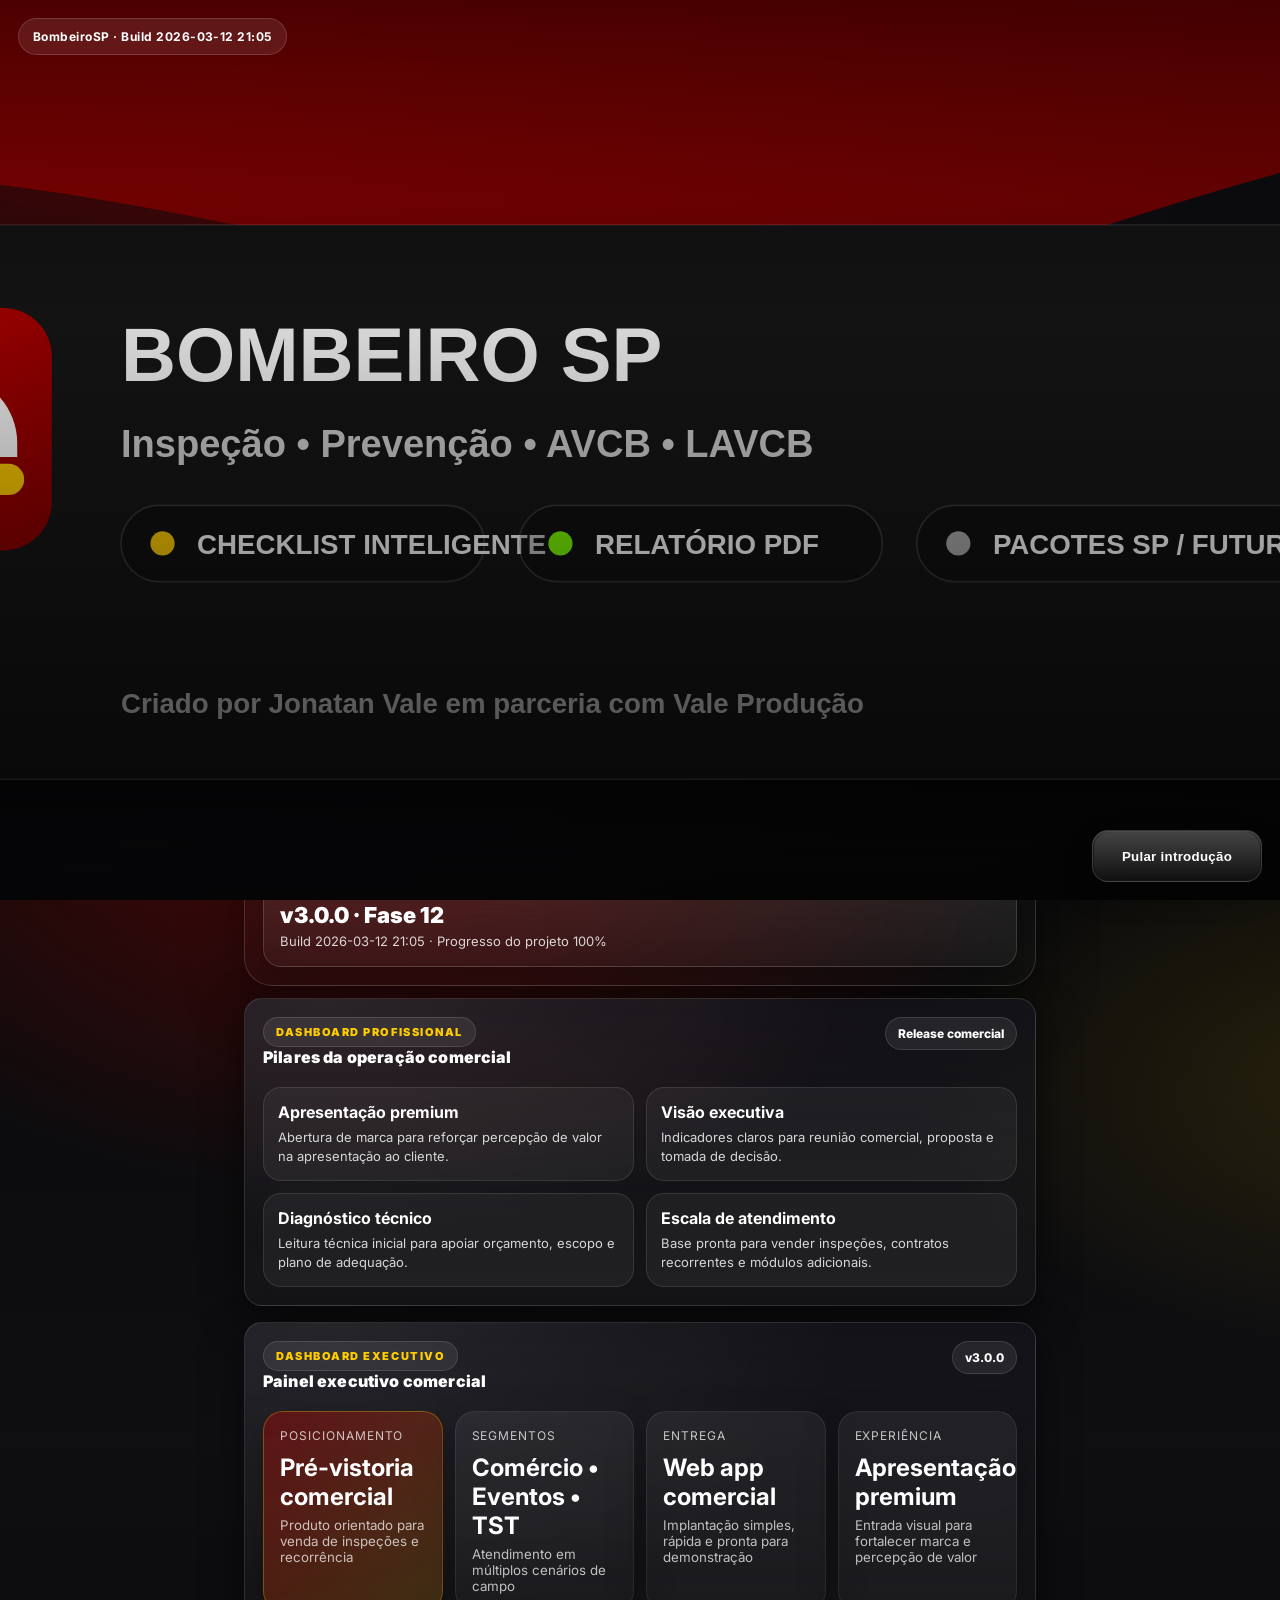
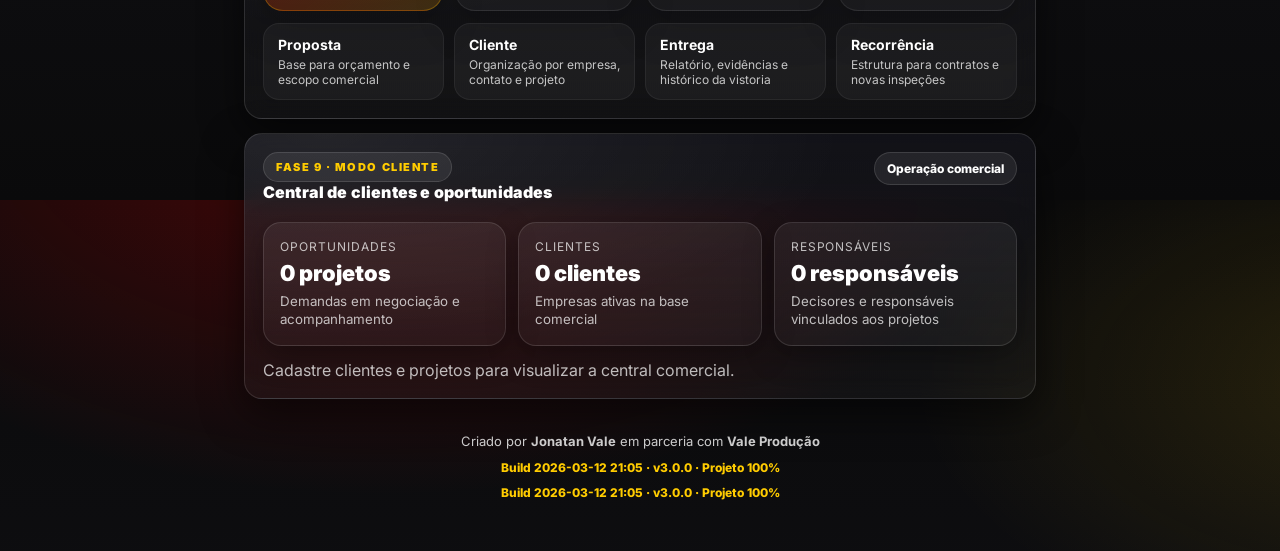
==== commit e904d551: "Add files via upload" ====
--- a/index.html
+++ b/index.html
@@ -68,7 +68,7 @@
           <div class="eyebrow">FASE 12 · RELEASE FINAL COMERCIAL</div>
           <h2>Plataforma profissional de pré‑vistoria e inspeção contra incêndio</h2>
           <p>
-            Agora o app entrega fluxo completo de pré-vistoria com geolocalização, painel técnico avançado, mapa da vistoria, QR verificável, PDF profissional e operação offline robusta.
+            Plataforma profissional para pré-vistoria técnica com diagnóstico automático, relatório validável, QR verificável e operação completa em campo.
           </p>
 
           <div class="hero-actions" style="margin-top:16px;">
@@ -80,18 +80,18 @@
           <div class="feature-grid" style="margin-top:16px;">
             <article class="feature-card">
               <div class="feature-icon">🧯</div>
-              <h3>Visão executiva executivo</h3>
-              <p>Indicadores executivos para proposta, negociação e apresentação comercial.</p>
+              <h3>Valor comercial imediato</h3>
+              <p>Mostre rapidamente o valor da inspeção, da proposta e das adequações para o cliente.</p>
             </article>
             <article class="feature-card">
               <div class="feature-icon">⚡</div>
-              <h3>Diagnóstico técnico</h3>
-              <p>Diagnóstico inicial para apoiar escopo, urgência e priorização de adequações.</p>
+              <h3>Diagnóstico técnico rápido</h3>
+              <p>Identifique risco, urgência e escopo de adequação para vender com mais segurança.</p>
             </article>
             <article class="feature-card">
               <div class="feature-icon">📊</div>
-              <h3>Produto comercial</h3>
-              <p>Interface comercial pronta para demonstração, venda e operação contínua.</p>
+              <h3>Operação profissional</h3>
+              <p>Aplicativo preparado para uso em campo, demonstração comercial e entrega ao contratante.</p>
             </article>
           </div>
 
@@ -364,6 +364,8 @@
             <div class="quick-metric"><span>Prontidão</span><strong>-</strong></div>
           </div>
           <div class="initial-analysis-text" id="initialAnalysisText">Preencha os dados para gerar análise inicial automática.</div>
+          <div class="normative-basis-preview" id="normativeBasisPreview"></div>
+          <div class="requirements-preview" id="requirementsPreview"></div>
           <div class="checklist-preview" id="initialChecklistPreview"></div>
         </div>
 
--- a/styles.css
+++ b/styles.css
@@ -1153,3 +1153,21 @@
   bottom:18px !important;
   z-index:10002 !important;
 }
+
+
+.requirements-preview{margin-top:14px}
+.requirements-title{font-weight:800;letter-spacing:.02em;margin-bottom:10px}
+.requirements-grid{display:grid;grid-template-columns:repeat(auto-fit,minmax(220px,1fr));gap:10px}
+.req-card,.autoplan-item{border:1px solid rgba(255,255,255,.12);border-radius:18px;padding:14px;background:linear-gradient(180deg,rgba(255,255,255,.05),rgba(255,255,255,.02))}
+.req-card.is-needed,.autoplan-item.is-needed{border-color:rgba(255,196,0,.35);box-shadow:0 0 0 1px rgba(255,196,0,.12) inset}
+.req-head{display:flex;justify-content:space-between;gap:8px;margin-bottom:8px}
+.req-head span{font-size:.8rem;opacity:.8}
+.req-estimate,.autoplan-estimate{font-size:1rem;font-weight:800;margin-bottom:6px}
+.req-detail,.requirements-confidence,.autoplan-item p,.autoplan-note{font-size:.92rem;opacity:.9}
+.autoplan-card{margin-bottom:14px;padding:14px;border-radius:20px;background:linear-gradient(180deg,rgba(255,196,0,.08),rgba(255,255,255,.03));border:1px solid rgba(255,196,0,.18)}
+.autoplan-title{font-weight:900;margin-bottom:10px;letter-spacing:.02em}
+.autoplan-grid{display:grid;grid-template-columns:repeat(auto-fit,minmax(220px,1fr));gap:10px}
+
+
+.grid-2{display:grid;grid-template-columns:repeat(2,minmax(0,1fr));gap:12px}
+@media (max-width:720px){.grid-2{grid-template-columns:1fr}}
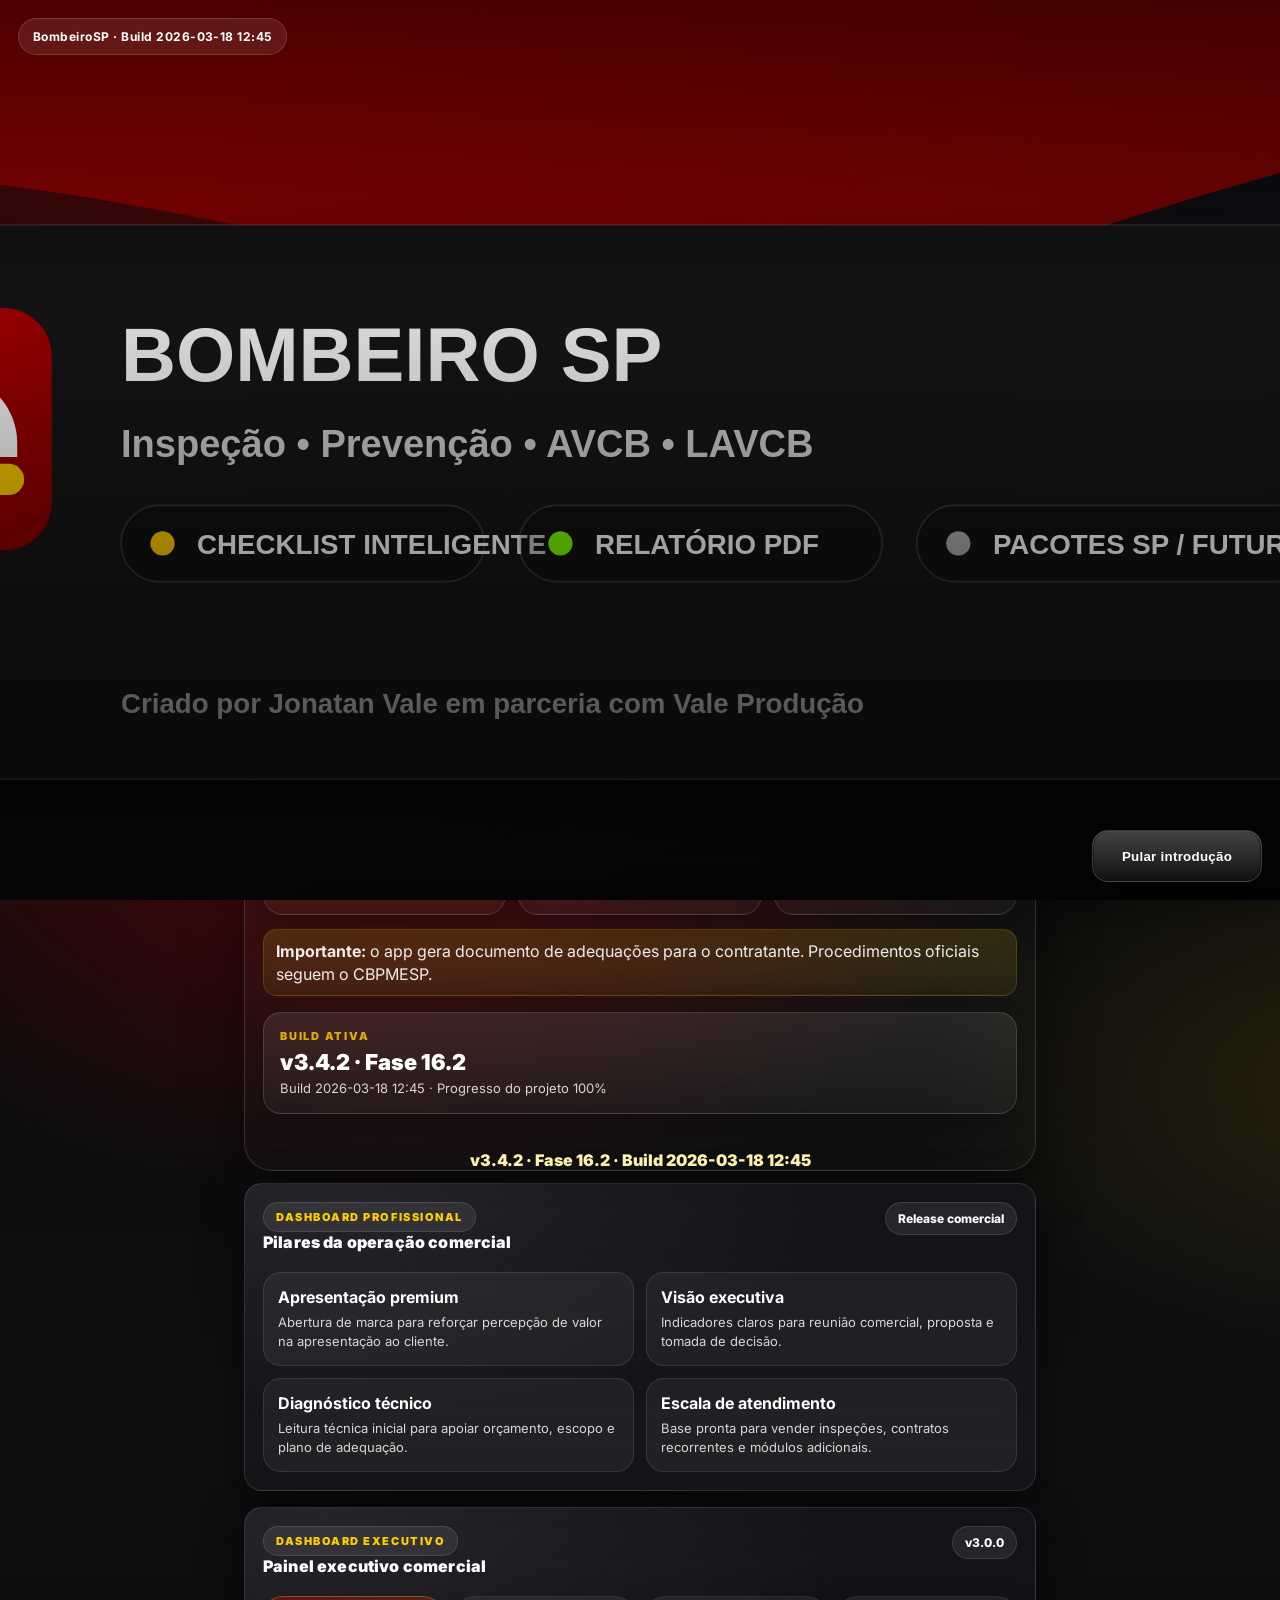
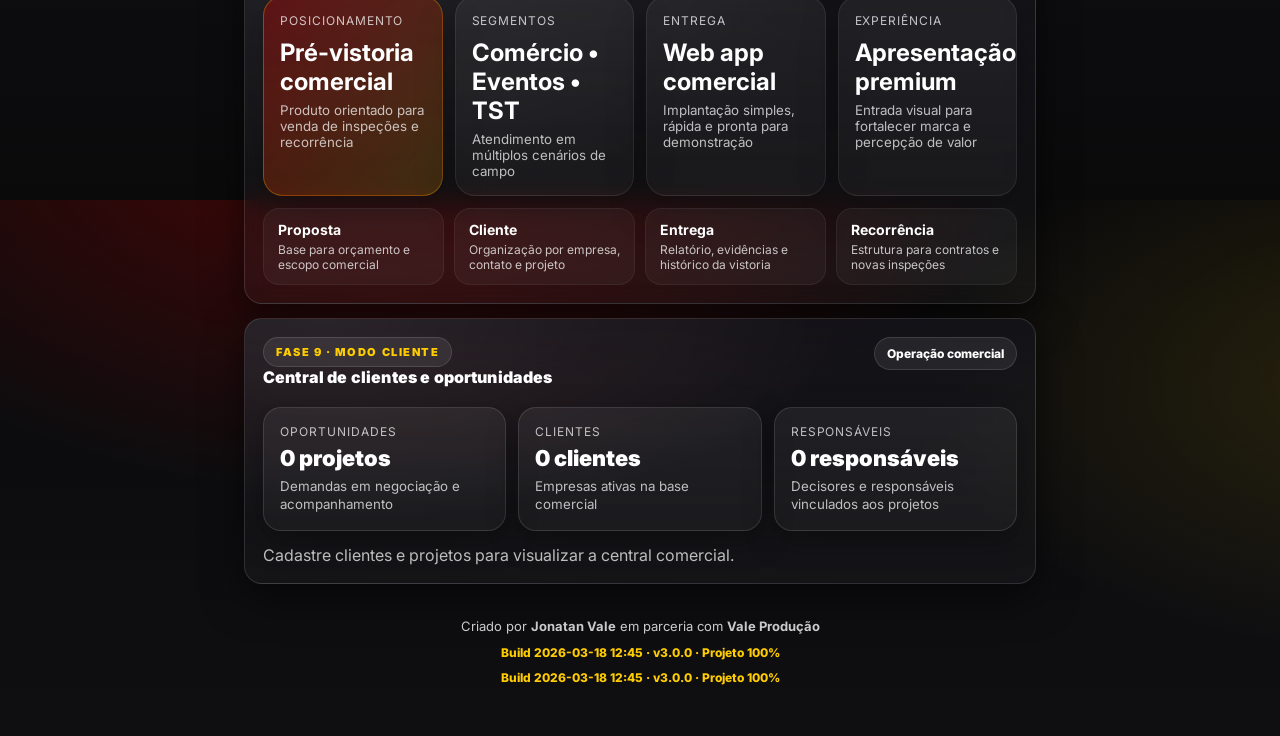
==== commit 76b21c07: "Add files via upload" ====
--- a/index.html
+++ b/index.html
@@ -23,7 +23,7 @@
     <source src="./assets/intro.mp4" type="video/mp4">
   </video>
   <div class="intro-overlay-ui">
-    <div class="intro-brand-pill">BombeiroSP · Build 2026-03-12 21:05</div>
+    <div class="intro-brand-pill">BombeiroSP · Build 2026-03-18 12:45</div>
     
     <button class="btn btn-secondary intro-skip" id="btnSkipIntro">Pular introdução</button>
   </div>
@@ -71,7 +71,13 @@
             Plataforma profissional para pré-vistoria técnica com diagnóstico automático, relatório validável, QR verificável e operação completa em campo.
           </p>
 
-          <div class="hero-actions" style="margin-top:16px;">
+          
+          <div class="version-banner">
+            <div class="version-banner-kicker">VERSÃO PUBLICADA</div>
+            <div class="version-banner-main" data-build-marker>v3.4.2 · Fase 16.2 · Build 2026-03-18 12:45</div>
+            <button class="btn btn-secondary btn-sm" id="btnForceRefresh" type="button">Atualizar versão</button>
+          </div>
+<div class="hero-actions" style="margin-top:16px;">
             <button class="btn btn-primary btn-lg" id="btnNova" type="button" data-route="#/nova">✦ Nova vistoria</button>
             <button class="btn btn-secondary btn-lg" id="btnSalvas">◷ Vistorias salvas</button>
             <button class="btn btn-amber btn-lg" id="btnPacote">▣ Pacote SP</button>
@@ -100,11 +106,13 @@
           </div>
           <div class="build-panel" aria-label="Informacoes da build">
             <div class="build-kicker">BUILD ATIVA</div>
-            <div class="build-version">v3.0.0 · Fase 12</div>
-            <div class="build-meta">Build 2026-03-12 21:05 · Progresso do projeto 100%</div>
-          </div>
-        </div>
-      </section>
+            <div class="build-version">v3.4.2 · Fase 16.2</div>
+            <div class="build-meta">Build 2026-03-18 12:45 · Progresso do projeto 100%</div>
+          </div>
+        </div>
+      
+        <div class="footer-version-strong" data-build-marker>v3.4.2 · Fase 16.2 · Build 2026-03-18 12:45</div>
+</section>
 
       <section class="card section-shell">
         <div class="section-shell-head">
@@ -191,8 +199,8 @@
       </section>
 
       <div class="footer footer-premium">
-        Criado por <strong>Jonatan Vale</strong> em parceria com <strong>Vale Produção</strong><br><span class="build-inline">Build 2026-03-12 21:05 · v3.0.0 · Projeto 100%</span><br>
-        <span class="build-inline">Build 2026-03-12 21:05 · v3.0.0 · Projeto 100%</span>
+        Criado por <strong>Jonatan Vale</strong> em parceria com <strong>Vale Produção</strong><br><span class="build-inline">Build 2026-03-18 12:45 · v3.0.0 · Projeto 100%</span><br>
+        <span class="build-inline">Build 2026-03-18 12:45 · v3.0.0 · Projeto 100%</span>
       </div>
     </section>
 
@@ -380,7 +388,7 @@
       </form>
 
       <div class="footer">
-        Criado por <strong>Jonatan Vale</strong> em parceria com <strong>Vale Produção</strong><br><span class="build-inline">Build 2026-03-12 21:05 · v3.0.0 · Projeto 100%</span>
+        Criado por <strong>Jonatan Vale</strong> em parceria com <strong>Vale Produção</strong><br><span class="build-inline">Build 2026-03-18 12:45 · v3.0.0 · Projeto 100%</span>
       </div>
     </section>
 
@@ -400,7 +408,7 @@
       <div class="list" id="listaVistorias"></div>
 
       <div class="footer">
-        Criado por <strong>Jonatan Vale</strong> em parceria com <strong>Vale Produção</strong><br><span class="build-inline">Build 2026-03-12 21:05 · v3.0.0 · Projeto 100%</span>
+        Criado por <strong>Jonatan Vale</strong> em parceria com <strong>Vale Produção</strong><br><span class="build-inline">Build 2026-03-18 12:45 · v3.0.0 · Projeto 100%</span>
       </div>
     </section>
 
@@ -455,7 +463,7 @@
       <div id="chkContent"></div>
 
       <div class="footer">
-        Criado por <strong>Jonatan Vale</strong> em parceria com <strong>Vale Produção</strong><br><span class="build-inline">Build 2026-03-12 21:05 · v3.0.0 · Projeto 100%</span>
+        Criado por <strong>Jonatan Vale</strong> em parceria com <strong>Vale Produção</strong><br><span class="build-inline">Build 2026-03-18 12:45 · v3.0.0 · Projeto 100%</span>
       </div>
     </section>
 
@@ -475,7 +483,7 @@
       <div class="report" id="reportBox"></div>
 
       <div class="footer">
-        Criado por <strong>Jonatan Vale</strong> em parceria com <strong>Vale Produção</strong><br><span class="build-inline">Build 2026-03-12 21:05 · v3.0.0 · Projeto 100%</span>
+        Criado por <strong>Jonatan Vale</strong> em parceria com <strong>Vale Produção</strong><br><span class="build-inline">Build 2026-03-18 12:45 · v3.0.0 · Projeto 100%</span>
       </div>
     </section>
 
@@ -501,5 +509,37 @@
 
   <script type="module" src="./src/main.js"></script>
 
+
+<script>
+window.__forceRefreshVersion = function(){
+  try {
+    const go = () => {
+      const url = new URL(window.location.href);
+      url.searchParams.set('v', '3.4.2-20260318-1245');
+      window.location.replace(url.toString());
+    };
+    if ('serviceWorker' in navigator) {
+      navigator.serviceWorker.getRegistrations()
+        .then(regs => Promise.all(regs.map(r => r.unregister())))
+        .finally(() => {
+          if (window.caches) {
+            caches.keys().then(keys => Promise.all(keys.map(k => caches.delete(k)))).finally(go);
+          } else {
+            go();
+          }
+        });
+    } else {
+      go();
+    }
+  } catch(e) {
+    window.location.reload();
+  }
+};
+document.addEventListener('click', function(e){
+  const t = e.target;
+  if (t && t.id === 'btnForceRefresh') window.__forceRefreshVersion();
+});
+</script>
+
 </body>
 </html>
--- a/styles.css
+++ b/styles.css
@@ -1171,3 +1171,10 @@
 
 .grid-2{display:grid;grid-template-columns:repeat(2,minmax(0,1fr));gap:12px}
 @media (max-width:720px){.grid-2{grid-template-columns:1fr}}
+
+
+.version-banner{margin:14px 0 10px;padding:14px 16px;border-radius:18px;border:1px solid rgba(255,196,0,.24);background:linear-gradient(180deg,rgba(255,196,0,.10),rgba(255,255,255,.04))}
+.version-banner-kicker{font-size:.76rem;letter-spacing:.18em;font-weight:900;color:#ffd54a;margin-bottom:6px}
+.version-banner-main,.footer-version-strong{font-size:1rem;font-weight:900;color:#fff4b0}
+.footer-version-strong{margin-top:18px;text-align:center}
+.btn-sm{margin-top:10px;padding:10px 14px;font-size:.92rem}
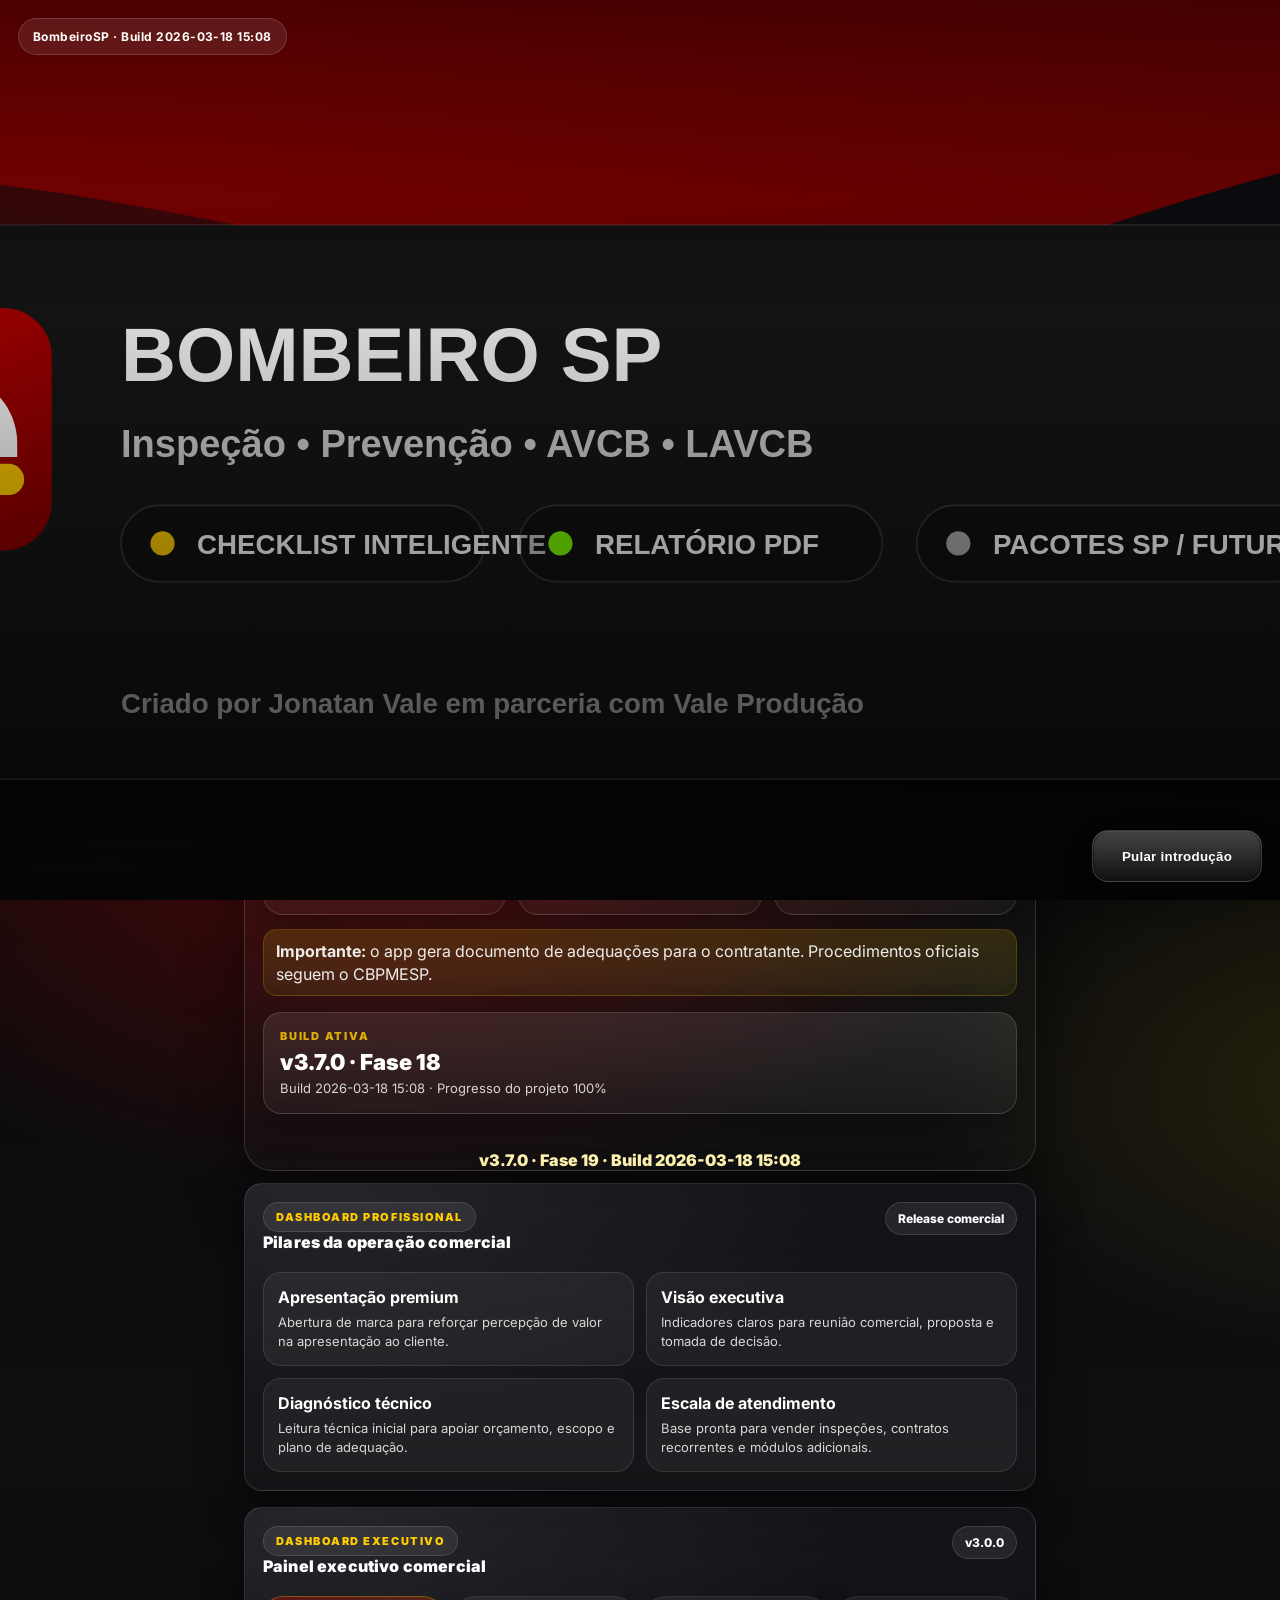
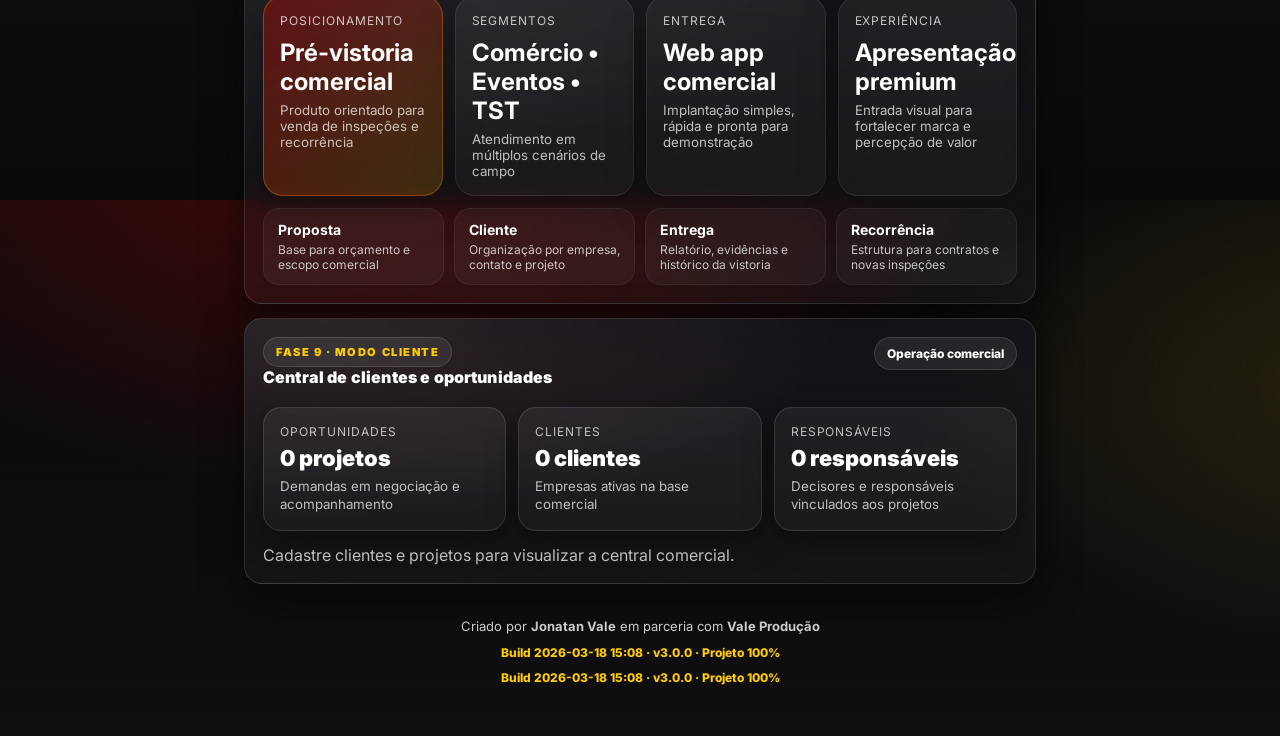
==== commit 1bf04f41: "Add files via upload" ====
--- a/index.html
+++ b/index.html
@@ -23,7 +23,7 @@
     <source src="./assets/intro.mp4" type="video/mp4">
   </video>
   <div class="intro-overlay-ui">
-    <div class="intro-brand-pill">BombeiroSP · Build 2026-03-18 12:45</div>
+    <div class="intro-brand-pill">BombeiroSP · Build 2026-03-18 15:08</div>
     
     <button class="btn btn-secondary intro-skip" id="btnSkipIntro">Pular introdução</button>
   </div>
@@ -74,7 +74,7 @@
           
           <div class="version-banner">
             <div class="version-banner-kicker">VERSÃO PUBLICADA</div>
-            <div class="version-banner-main" data-build-marker>v3.4.2 · Fase 16.2 · Build 2026-03-18 12:45</div>
+            <div class="version-banner-main" data-build-marker>v3.7.0 · Fase 18 · Build 2026-03-18 15:08</div>
             <button class="btn btn-secondary btn-sm" id="btnForceRefresh" type="button">Atualizar versão</button>
           </div>
 <div class="hero-actions" style="margin-top:16px;">
@@ -106,12 +106,12 @@
           </div>
           <div class="build-panel" aria-label="Informacoes da build">
             <div class="build-kicker">BUILD ATIVA</div>
-            <div class="build-version">v3.4.2 · Fase 16.2</div>
-            <div class="build-meta">Build 2026-03-18 12:45 · Progresso do projeto 100%</div>
+            <div class="build-version">v3.7.0 · Fase 18</div>
+            <div class="build-meta">Build 2026-03-18 15:08 · Progresso do projeto 100%</div>
           </div>
         </div>
       
-        <div class="footer-version-strong" data-build-marker>v3.4.2 · Fase 16.2 · Build 2026-03-18 12:45</div>
+        <div class="footer-version-strong" data-build-marker>v3.7.0 · Fase 18 · Build 2026-03-18 15:08</div>
 </section>
 
       <section class="card section-shell">
@@ -199,8 +199,8 @@
       </section>
 
       <div class="footer footer-premium">
-        Criado por <strong>Jonatan Vale</strong> em parceria com <strong>Vale Produção</strong><br><span class="build-inline">Build 2026-03-18 12:45 · v3.0.0 · Projeto 100%</span><br>
-        <span class="build-inline">Build 2026-03-18 12:45 · v3.0.0 · Projeto 100%</span>
+        Criado por <strong>Jonatan Vale</strong> em parceria com <strong>Vale Produção</strong><br><span class="build-inline">Build 2026-03-18 15:08 · v3.0.0 · Projeto 100%</span><br>
+        <span class="build-inline">Build 2026-03-18 15:08 · v3.0.0 · Projeto 100%</span>
       </div>
     </section>
 
@@ -375,7 +375,15 @@
           <div class="normative-basis-preview" id="normativeBasisPreview"></div>
           <div class="requirements-preview" id="requirementsPreview"></div>
           <div class="checklist-preview" id="initialChecklistPreview"></div>
-        </div>
+          <div class="priority-summary" id="prioritySummary"></div>
+<div class="proposal-summary" id="proposalSummary"></div>
+        </div>
+
+        <div class="card inline-card guided-card">
+          <div class="label"><span>Fluxo profissional da vistoria</span><span class="hint">Passo a passo guiado para campo</span></div>
+          <div class="inspection-flow" id="inspectionFlow"></div>
+          <div class="inspection-next-action" id="inspectionNextAction"></div>
+
 
         <div class="row">
           <button type="button" class="btn btn-secondary" id="btnCancelarNova">Cancelar</button>
@@ -388,7 +396,7 @@
       </form>
 
       <div class="footer">
-        Criado por <strong>Jonatan Vale</strong> em parceria com <strong>Vale Produção</strong><br><span class="build-inline">Build 2026-03-18 12:45 · v3.0.0 · Projeto 100%</span>
+        Criado por <strong>Jonatan Vale</strong> em parceria com <strong>Vale Produção</strong><br><span class="build-inline">Build 2026-03-18 15:08 · v3.0.0 · Projeto 100%</span>
       </div>
     </section>
 
@@ -408,7 +416,7 @@
       <div class="list" id="listaVistorias"></div>
 
       <div class="footer">
-        Criado por <strong>Jonatan Vale</strong> em parceria com <strong>Vale Produção</strong><br><span class="build-inline">Build 2026-03-18 12:45 · v3.0.0 · Projeto 100%</span>
+        Criado por <strong>Jonatan Vale</strong> em parceria com <strong>Vale Produção</strong><br><span class="build-inline">Build 2026-03-18 15:08 · v3.0.0 · Projeto 100%</span>
       </div>
     </section>
 
@@ -463,7 +471,7 @@
       <div id="chkContent"></div>
 
       <div class="footer">
-        Criado por <strong>Jonatan Vale</strong> em parceria com <strong>Vale Produção</strong><br><span class="build-inline">Build 2026-03-18 12:45 · v3.0.0 · Projeto 100%</span>
+        Criado por <strong>Jonatan Vale</strong> em parceria com <strong>Vale Produção</strong><br><span class="build-inline">Build 2026-03-18 15:08 · v3.0.0 · Projeto 100%</span>
       </div>
     </section>
 
@@ -483,7 +491,7 @@
       <div class="report" id="reportBox"></div>
 
       <div class="footer">
-        Criado por <strong>Jonatan Vale</strong> em parceria com <strong>Vale Produção</strong><br><span class="build-inline">Build 2026-03-18 12:45 · v3.0.0 · Projeto 100%</span>
+        Criado por <strong>Jonatan Vale</strong> em parceria com <strong>Vale Produção</strong><br><span class="build-inline">Build 2026-03-18 15:08 · v3.0.0 · Projeto 100%</span>
       </div>
     </section>
 
--- a/styles.css
+++ b/styles.css
@@ -1178,3 +1178,37 @@
 .version-banner-main,.footer-version-strong{font-size:1rem;font-weight:900;color:#fff4b0}
 .footer-version-strong{margin-top:18px;text-align:center}
 .btn-sm{margin-top:10px;padding:10px 14px;font-size:.92rem}
+
+
+.guided-card{margin-top:14px}
+.inspection-flow{display:grid;grid-template-columns:repeat(auto-fit,minmax(220px,1fr));gap:10px;margin-top:10px}
+.flow-step{padding:14px;border-radius:18px;border:1px solid rgba(255,255,255,.10);background:linear-gradient(180deg,rgba(255,255,255,.04),rgba(255,255,255,.02))}
+.flow-step.is-done{border-color:rgba(70,190,120,.34);box-shadow:0 0 0 1px rgba(70,190,120,.16) inset}
+.flow-step.is-pending{border-color:rgba(255,196,0,.20)}
+.flow-step-head{display:flex;justify-content:space-between;gap:10px;align-items:center;margin-bottom:8px}
+.flow-step-head span{font-size:.82rem;opacity:.9}
+.flow-step-desc{font-size:.92rem;opacity:.9}
+.inspection-next-action{margin-top:12px}
+.next-action-card{padding:14px 16px;border-radius:18px;border:1px solid rgba(255,196,0,.24);background:linear-gradient(180deg,rgba(255,196,0,.10),rgba(255,255,255,.03))}
+.next-action-card strong{display:block;margin-bottom:6px}
+
+
+.priority-summary{margin-top:14px}
+.priority-card{padding:14px 16px;border-radius:20px;border:1px solid rgba(255,255,255,.10);background:linear-gradient(180deg,rgba(255,255,255,.05),rgba(255,255,255,.02))}
+.priority-head{display:flex;justify-content:space-between;gap:10px;align-items:center;margin-bottom:8px}
+.priority-headline{font-weight:800;margin-bottom:12px;color:#fff4b0}
+.priority-grid{display:grid;grid-template-columns:repeat(4,minmax(0,1fr));gap:10px}
+.priority-col{padding:12px;border-radius:16px;background:rgba(255,255,255,.03);border:1px solid rgba(255,255,255,.08)}
+.priority-col-title{font-weight:900;margin-bottom:8px}
+.priority-critica{border-color:rgba(255,90,90,.35)}
+.priority-alta{border-color:rgba(255,156,51,.35)}
+.priority-media{border-color:rgba(255,208,0,.28)}
+.priority-baixa{border-color:rgba(120,170,255,.28)}
+.priority-item{padding:8px 0;border-top:1px dashed rgba(255,255,255,.08)}
+.priority-item:first-child{border-top:0;padding-top:0}
+.priority-item strong{display:block;margin-bottom:4px}
+.priority-empty{opacity:.7}
+@media (max-width:900px){.priority-grid{grid-template-columns:repeat(2,minmax(0,1fr))}}
+@media (max-width:560px){.priority-grid{grid-template-columns:1fr}}
+
+.proposal-card{padding:10px;border:1px solid #555;margin-top:10px}
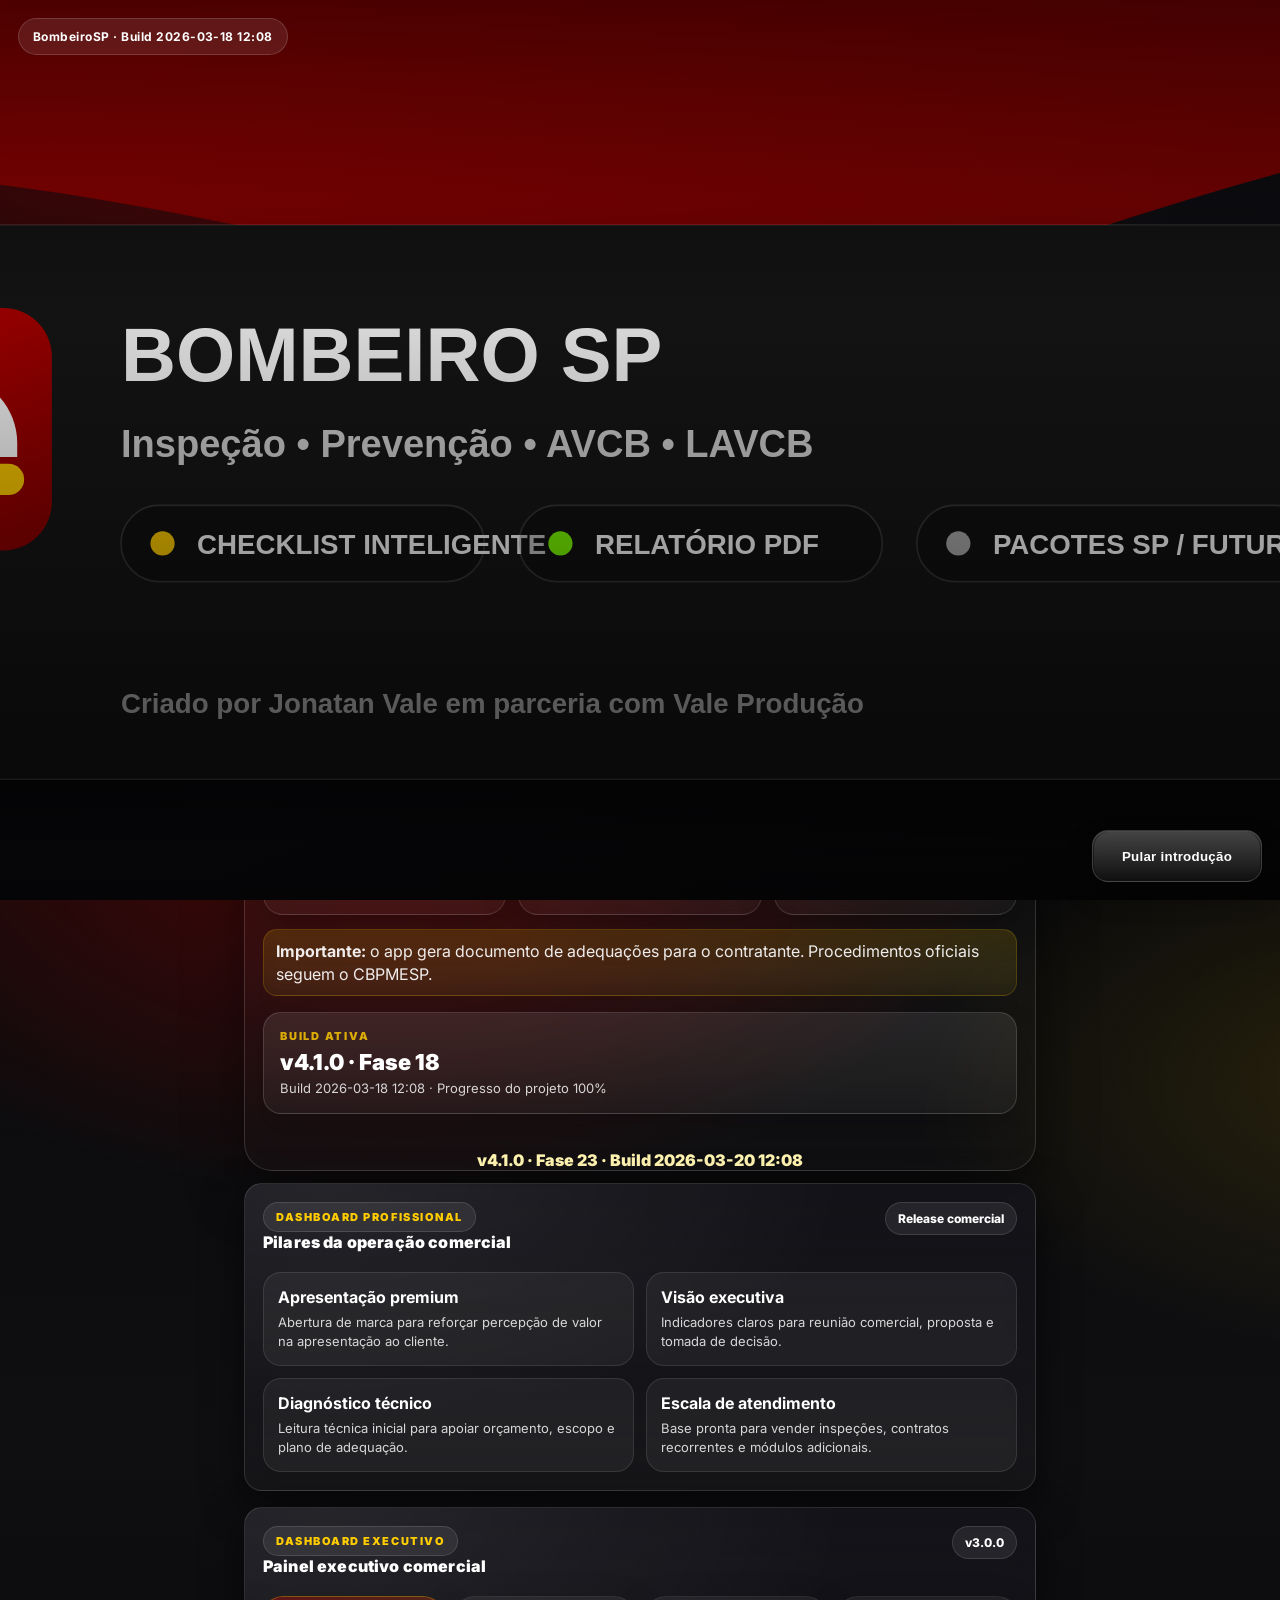
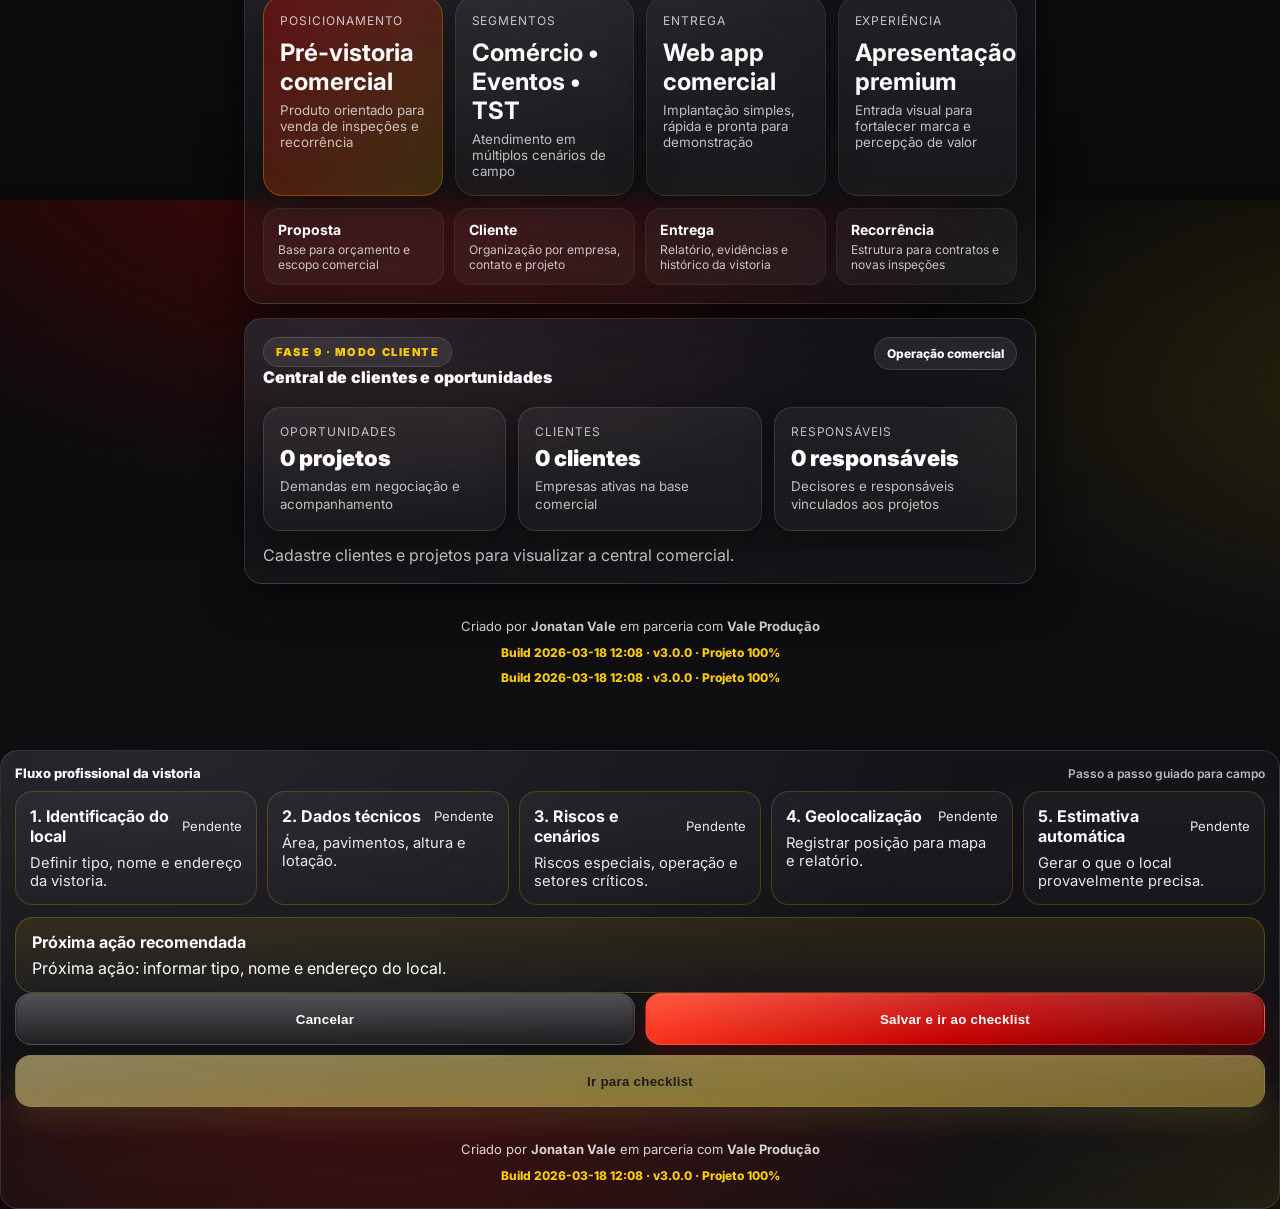
==== commit ae7ea0bd: "Add files via upload" ====
--- a/index.html
+++ b/index.html
@@ -23,7 +23,7 @@
     <source src="./assets/intro.mp4" type="video/mp4">
   </video>
   <div class="intro-overlay-ui">
-    <div class="intro-brand-pill">BombeiroSP · Build 2026-03-18 15:08</div>
+    <div class="intro-brand-pill">BombeiroSP · Build 2026-03-18 12:08</div>
     
     <button class="btn btn-secondary intro-skip" id="btnSkipIntro">Pular introdução</button>
   </div>
@@ -74,7 +74,7 @@
           
           <div class="version-banner">
             <div class="version-banner-kicker">VERSÃO PUBLICADA</div>
-            <div class="version-banner-main" data-build-marker>v3.7.0 · Fase 18 · Build 2026-03-18 15:08</div>
+            <div class="version-banner-main" data-build-marker>v4.1.0 · Fase 18 · Build 2026-03-18 12:08</div>
             <button class="btn btn-secondary btn-sm" id="btnForceRefresh" type="button">Atualizar versão</button>
           </div>
 <div class="hero-actions" style="margin-top:16px;">
@@ -106,12 +106,12 @@
           </div>
           <div class="build-panel" aria-label="Informacoes da build">
             <div class="build-kicker">BUILD ATIVA</div>
-            <div class="build-version">v3.7.0 · Fase 18</div>
-            <div class="build-meta">Build 2026-03-18 15:08 · Progresso do projeto 100%</div>
+            <div class="build-version">v4.1.0 · Fase 18</div>
+            <div class="build-meta">Build 2026-03-18 12:08 · Progresso do projeto 100%</div>
           </div>
         </div>
       
-        <div class="footer-version-strong" data-build-marker>v3.7.0 · Fase 18 · Build 2026-03-18 15:08</div>
+        <div class="footer-version-strong" data-build-marker>v4.1.0 · Fase 18 · Build 2026-03-18 12:08</div>
 </section>
 
       <section class="card section-shell">
@@ -199,8 +199,8 @@
       </section>
 
       <div class="footer footer-premium">
-        Criado por <strong>Jonatan Vale</strong> em parceria com <strong>Vale Produção</strong><br><span class="build-inline">Build 2026-03-18 15:08 · v3.0.0 · Projeto 100%</span><br>
-        <span class="build-inline">Build 2026-03-18 15:08 · v3.0.0 · Projeto 100%</span>
+        Criado por <strong>Jonatan Vale</strong> em parceria com <strong>Vale Produção</strong><br><span class="build-inline">Build 2026-03-18 12:08 · v3.0.0 · Projeto 100%</span><br>
+        <span class="build-inline">Build 2026-03-18 12:08 · v3.0.0 · Projeto 100%</span>
       </div>
     </section>
 
@@ -376,7 +376,30 @@
           <div class="requirements-preview" id="requirementsPreview"></div>
           <div class="checklist-preview" id="initialChecklistPreview"></div>
           <div class="priority-summary" id="prioritySummary"></div>
-<div class="proposal-summary" id="proposalSummary"></div>
+          <div class="proposal-summary" id="proposalSummary"></div>
+          <div class="proposal-actions" id="proposalActions"></div>
+<div class="proposal-editor" id="proposalEditor"></div>
+
+<div class="signature-block" id="signatureBlock">
+  <div class="signature-head">
+    <strong>Assinatura do cliente</strong>
+    <span>Assine para aprovar a proposta</span>
+  </div>
+  <canvas id="signaturePad" width="900" height="260"></canvas>
+  <div class="signature-actions">
+    <button type="button" class="btn btn-secondary" id="btnClearSignature">Limpar assinatura</button>
+    <button type="button" class="btn btn-amber" id="btnSaveSignature">Salvar assinatura</button>
+    <button type="button" class="btn btn-secondary" id="btnWhatsProposal">Enviar no WhatsApp</button>
+  </div>
+  <div class="signature-status" id="signatureStatus">Nenhuma assinatura salva.</div>
+</div>
+<div class="proposal-approval" id="proposalApproval">
+<input type="text" id="clientName" placeholder="Nome do cliente">
+<button id="btnApproveProposal">Aprovar proposta</button>
+<div id="approvalStatus"></div>
+</div>
+          <div class="proposal-pdf-note">A proposta automática é orientativa e pode ser usada como base comercial inicial.</div>
+"></div>
         </div>
 
         <div class="card inline-card guided-card">
@@ -396,7 +419,7 @@
       </form>
 
       <div class="footer">
-        Criado por <strong>Jonatan Vale</strong> em parceria com <strong>Vale Produção</strong><br><span class="build-inline">Build 2026-03-18 15:08 · v3.0.0 · Projeto 100%</span>
+        Criado por <strong>Jonatan Vale</strong> em parceria com <strong>Vale Produção</strong><br><span class="build-inline">Build 2026-03-18 12:08 · v3.0.0 · Projeto 100%</span>
       </div>
     </section>
 
@@ -416,7 +439,7 @@
       <div class="list" id="listaVistorias"></div>
 
       <div class="footer">
-        Criado por <strong>Jonatan Vale</strong> em parceria com <strong>Vale Produção</strong><br><span class="build-inline">Build 2026-03-18 15:08 · v3.0.0 · Projeto 100%</span>
+        Criado por <strong>Jonatan Vale</strong> em parceria com <strong>Vale Produção</strong><br><span class="build-inline">Build 2026-03-18 12:08 · v3.0.0 · Projeto 100%</span>
       </div>
     </section>
 
@@ -471,7 +494,7 @@
       <div id="chkContent"></div>
 
       <div class="footer">
-        Criado por <strong>Jonatan Vale</strong> em parceria com <strong>Vale Produção</strong><br><span class="build-inline">Build 2026-03-18 15:08 · v3.0.0 · Projeto 100%</span>
+        Criado por <strong>Jonatan Vale</strong> em parceria com <strong>Vale Produção</strong><br><span class="build-inline">Build 2026-03-18 12:08 · v3.0.0 · Projeto 100%</span>
       </div>
     </section>
 
@@ -491,7 +514,7 @@
       <div class="report" id="reportBox"></div>
 
       <div class="footer">
-        Criado por <strong>Jonatan Vale</strong> em parceria com <strong>Vale Produção</strong><br><span class="build-inline">Build 2026-03-18 15:08 · v3.0.0 · Projeto 100%</span>
+        Criado por <strong>Jonatan Vale</strong> em parceria com <strong>Vale Produção</strong><br><span class="build-inline">Build 2026-03-18 12:08 · v3.0.0 · Projeto 100%</span>
       </div>
     </section>
 
--- a/styles.css
+++ b/styles.css
@@ -1211,4 +1211,34 @@
 @media (max-width:900px){.priority-grid{grid-template-columns:repeat(2,minmax(0,1fr))}}
 @media (max-width:560px){.priority-grid{grid-template-columns:1fr}}
 
-.proposal-card{padding:10px;border:1px solid #555;margin-top:10px}+.proposal-card{padding:10px;border:1px solid #555;margin-top:10px}
+
+.proposal-summary{margin-top:14px}
+.proposal-card{padding:16px;border-radius:20px;border:1px solid rgba(255,255,255,.10);background:linear-gradient(180deg,rgba(255,255,255,.05),rgba(255,255,255,.02))}
+.proposal-head{display:flex;justify-content:space-between;gap:10px;align-items:center;margin-bottom:8px}
+.proposal-desc{margin-bottom:12px;font-weight:600;color:#ffd54a}
+.proposal-list{display:grid;gap:8px}
+.proposal-item{display:flex;justify-content:space-between;gap:12px;padding:10px 0;border-top:1px dashed rgba(255,255,255,.08)}
+.proposal-item:first-child{border-top:0}
+.proposal-item-main{display:flex;flex-direction:column;gap:4px}
+.proposal-item-main small{opacity:.8}
+.proposal-item-price{display:flex;flex-direction:column;align-items:flex-end;gap:4px}
+.proposal-totals{margin-top:14px;padding-top:12px;border-top:1px solid rgba(255,255,255,.08);display:grid;gap:8px}
+.proposal-totals div{display:flex;justify-content:space-between;gap:12px}
+.proposal-totals .grand{font-size:1.04rem;font-weight:900;color:#fff4b0}
+.proposal-actions-card{display:flex;gap:10px;flex-wrap:wrap;margin-top:10px}
+.proposal-pdf-note{margin-top:10px;font-size:.9rem;opacity:.8}
+
+.proposal-edit-card{margin-top:10px;padding:10px;border:1px solid #666}
+.edit-line{display:flex;justify-content:space-between;margin-top:6px}
+.proposal-approval{margin-top:10px;padding:10px;border:1px solid #888}
+.proposal-approval input{margin-right:6px}
+
+.signature-block{margin-top:12px;padding:14px 16px;border-radius:20px;border:1px solid rgba(255,255,255,.10);background:linear-gradient(180deg,rgba(255,255,255,.05),rgba(255,255,255,.02))}
+.signature-head{display:flex;justify-content:space-between;gap:10px;align-items:center;margin-bottom:8px}
+#signaturePad{display:block;width:100%;height:180px;border-radius:14px;border:1px dashed rgba(255,255,255,.18);background:#111}
+.signature-actions{display:flex;gap:10px;flex-wrap:wrap;margin-top:10px}
+.signature-status{margin-top:10px;font-size:.92rem;opacity:.86}
+.signature-report img{max-width:100%;height:auto;border:1px solid rgba(255,255,255,.12);border-radius:12px;background:#111}
+.proposal-approval{margin-top:10px;padding:12px;border:1px solid rgba(255,255,255,.10);border-radius:16px;background:rgba(255,255,255,.03)}
+.proposal-approval input{padding:10px 12px;border-radius:12px;border:1px solid rgba(255,255,255,.12);background:#111;color:#fff;margin-right:8px}
